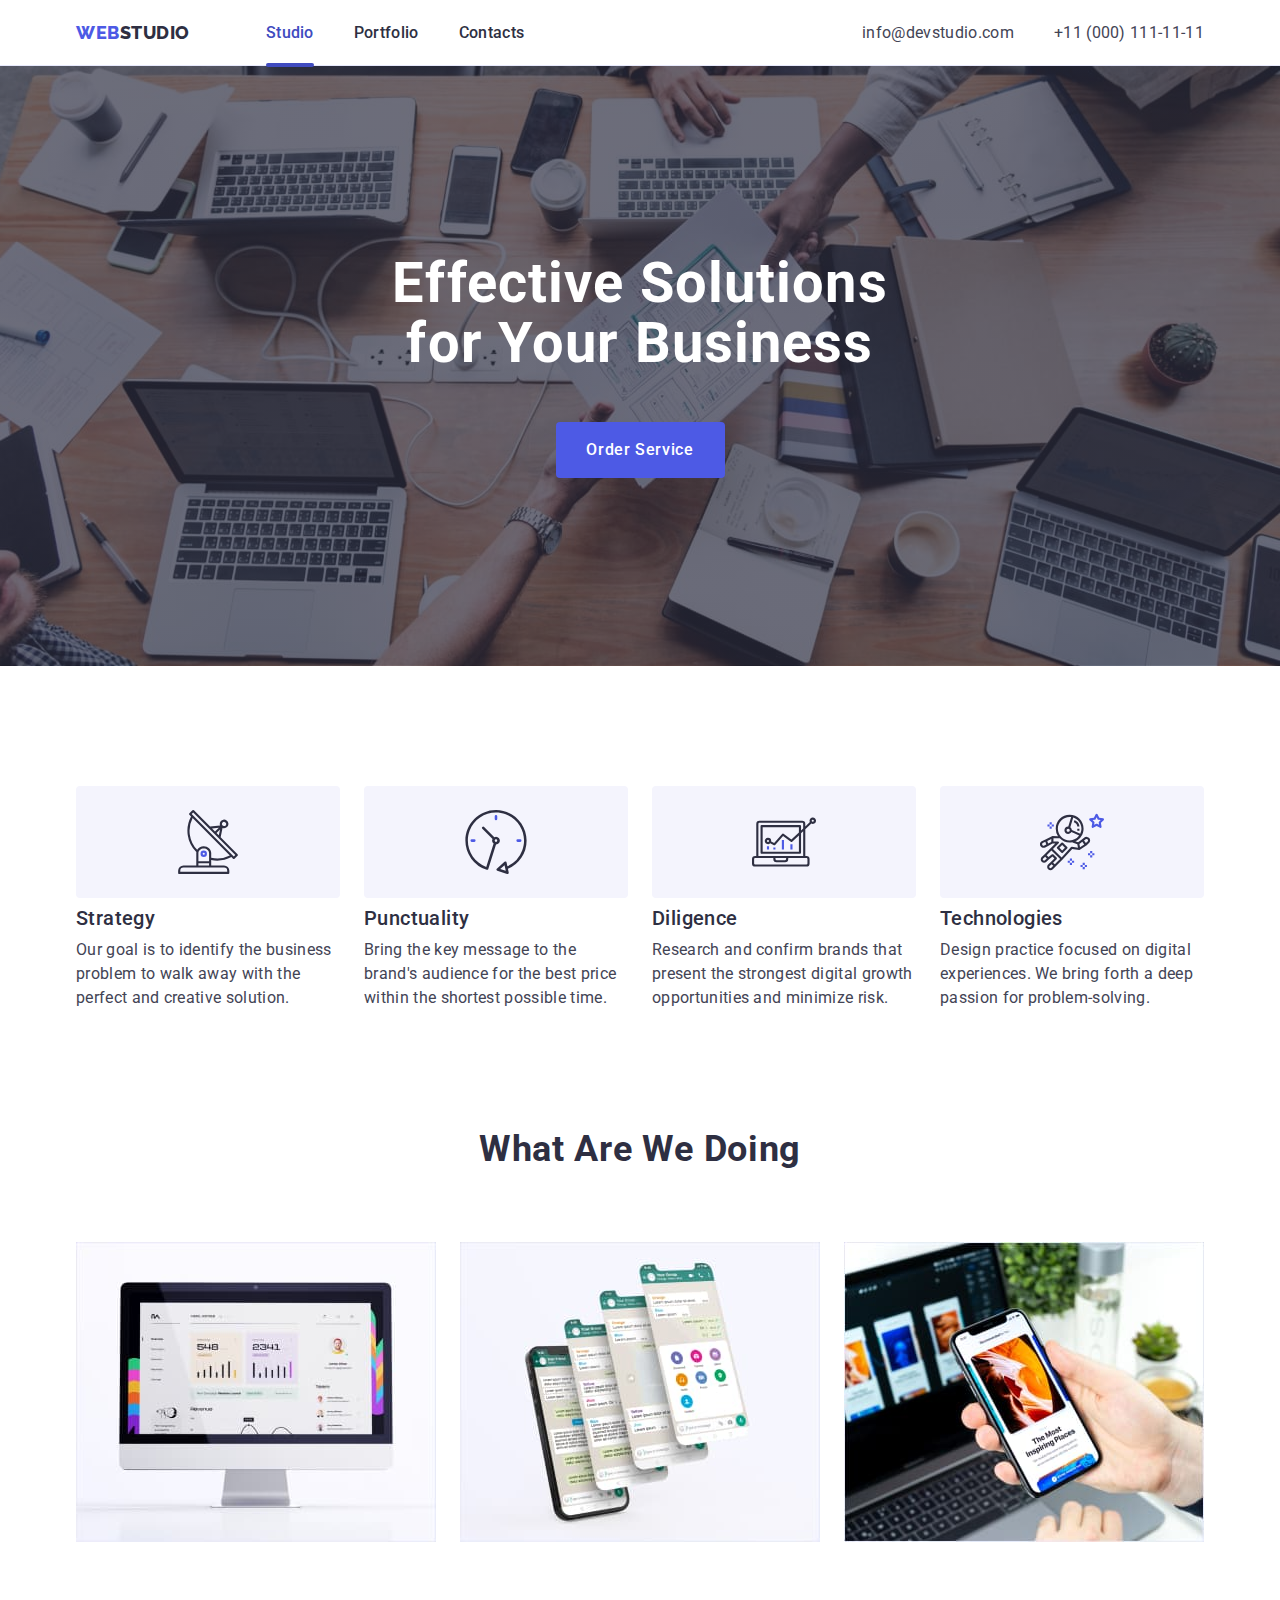
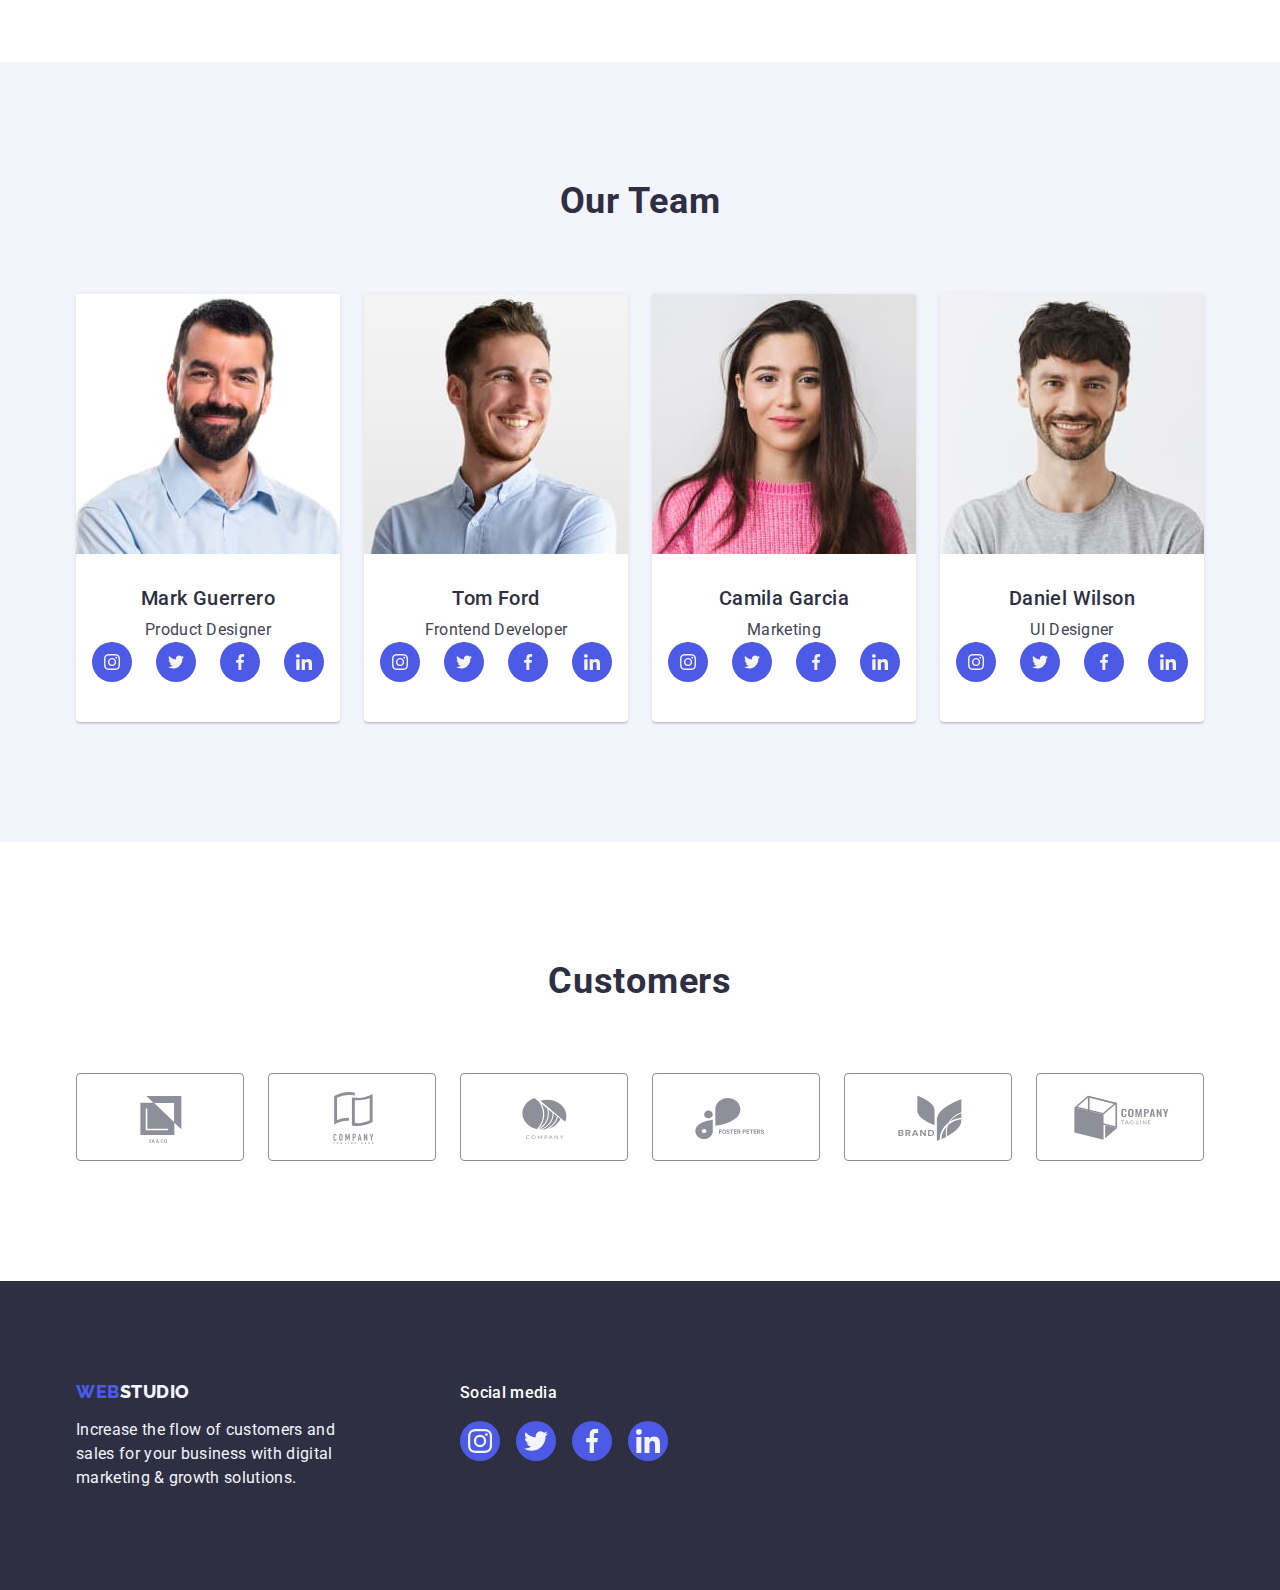
==== index.html @ b4987da3 "Initial commit" ====
<!DOCTYPE html>
<html lang="en">
  <head>
    <meta charset="UTF-8" />
    <meta http-equiv="X-UA-Compatible" content="IE=edge" />
    <meta name="viewport" content="width=device-width, initial-scale=1.0" />
    <title>Studio</title>
    <link rel="preconnect" href="https://fonts.googleapis.com" />
    <link rel="preconnect" href="https://fonts.gstatic.com" crossorigin />
    <link
      href="https://fonts.googleapis.com/css2?family=Raleway:wght@800&family=Roboto:wght@400;500;700;900&display=swap"
      rel="stylesheet"
    />
    <link
      rel="stylesheet"
      href="https://cdn.jsdelivr.net/npm/modern-normalize@1.1.0/modern-normalize.min.css"
    />
    <link rel="stylesheet" href="./css/styles.css" />
  </head>
  <body>
    <!-- Header section -->
    <header class="header">
      <div class="c-header container">
        <nav class="nav">
          <a class="logo link" href="./index.html">
            Web<span class="studio">Studio</span>
          </a>
          <ul class="list nav-list">
            <li>
              <a class="first-menu current link" href="./index.html">Studio</a>
            </li>
            <li>
              <a class="first-menu link" href="./portfolio.html">Portfolio</a>
            </li>
            <li>
              <a class="first-menu link" href="">Contacts</a>
            </li>
          </ul>
        </nav>
        <address class="address">
          <ul class="adress-list list">
            <li>
              <a class="adress-link link" href="mailto:info@devstudio.com"
                >info@devstudio.com</a
              >
            </li>
            <li>
              <a class="adress-link link" href="tel:+110001111111"
                >+11 (000) 111-11-11</a
              >
            </li>
          </ul>
        </address>
      </div>
    </header>
    <main>
      <!-- Hero section -->
      <section class="hero">
        <div class="container">
          <h1 class="first-header">Effective Solutions for Your Business</h1>
          <button class="order-service button" type="button" data-modal-open>
            Order Service
          </button>
        </div>
      </section>
      <!-- Info section -->
      <section class="info-sect">
        <div class="container">
          <h2 class="info" hidden>Info</h2>
          <ul class="info-list list">
            <li class="info-element">
              <div class="info-icon">
                <svg class="" width="64" height="64">
                  <use href="./images/icons.svg#antenna"></use>
                </svg>
              </div>
              <h3 class="first-h">Strategy</h3>
              <p class="info-p first-p">
                Our goal is to identify the business problem to walk away with
                the perfect and creative solution.
              </p>
            </li>
            <li class="info-element">
              <div class="info-icon">
                <svg class="" width="64" height="64">
                  <use href="./images/icons.svg#clock"></use>
                </svg>
              </div>
              <h3 class="first-h">Punctuality</h3>
              <p class="info-p first-p">
                Bring the key message to the brand's audience for the best price
                within the shortest possible time.
              </p>
            </li>
            <li class="info-element">
              <div class="info-icon">
                <svg class="" width="64" height="64">
                  <use href="./images/icons.svg#diagram"></use>
                </svg>
              </div>
              <h3 class="first-h">Diligence</h3>
              <p class="info-p first-p">
                Research and confirm brands that present the strongest digital
                growth opportunities and minimize risk.
              </p>
            </li>
            <li class="info-element">
              <div class="info-icon">
                <svg class="" width="64" height="64">
                  <use href="./images/icons.svg#astronaut"></use>
                </svg>
              </div>
              <h3 class="first-h">Technologies</h3>
              <p class="info-p first-p">
                Design practice focused on digital experiences. We bring forth a
                deep passion for problem-solving.
              </p>
            </li>
          </ul>
        </div>
      </section>
      <!-- Portfolio section -->
      <section class="portfolio-sect">
        <div class="container">
          <h2 class="what-we-do">What are we doing</h2>
          <ul class="portfolio-list list">
            <li class="portfolio-element">
              <img
                src="./images/portfolio-index/img-1.jpg"
                alt="img 1"
                width="360"
                height="300"
              />
            </li>
            <li class="portfolio-element">
              <img
                src="./images/portfolio-index//img-2.jpg"
                alt="img 2"
                width="360"
                height="300"
              />
            </li>
            <li class="portfolio-element">
              <img
                src="./images/portfolio-index//img-3.jpg"
                alt="img 3"
                width="360"
                height="300"
              />
            </li>
          </ul>
        </div>
      </section>
      <!-- Team section -->
      <section class="team">
        <div class="container">
          <h2 class="our-team">Our Team</h2>
          <ul class="team-list list">
            <li class="first-li">
              <img
                src="./images/team/img-3.jpg"
                alt="photo 1"
                width="264"
                height="260"
              />
              <div class="portfolio-li">
                <h3 class="first-h">Mark Guerrero</h3>
                <p class="first-p">Product Designer</p>
                <!-- Socials icons-->
                <ul class="socials-list list">
                  <li class="socials-item">
                    <a class="socials-link" href="">
                      <svg class="socials-icon" width="16" height="16">
                        <use href="./images/icons.svg#instagram"></use>
                      </svg>
                    </a>
                  </li>
                  <li class="socials-item">
                    <a class="socials-link" href="">
                      <svg class="socials-icon" width="16" height="16">
                        <use href="./images/icons.svg#twitter"></use>
                      </svg>
                    </a>
                  </li>
                  <li class="socials-item">
                    <a class="socials-link" href="">
                      <svg class="socials-icon" width="16" height="16">
                        <use href="./images/icons.svg#facebook"></use>
                      </svg>
                    </a>
                  </li>
                  <li class="socials-item">
                    <a class="socials-link" href="">
                      <svg class="socials-icon" width="16" height="16">
                        <use href="./images/icons.svg#linkedin"></use>
                      </svg>
                    </a>
                  </li>
                </ul>
              </div>
            </li>
            <li class="first-li">
              <img
                src="./images/team/img-2.jpg"
                alt="photo 2"
                width="264"
                height="260"
              />
              <div class="portfolio-li">
                <h3 class="first-h">Tom Ford</h3>
                <p class="first-p">Frontend Developer</p>
                <!-- Socials icons-->
                <ul class="socials-list list">
                  <li class="socials-item">
                    <a class="socials-link" href="">
                      <svg class="socials-icon" width="16" height="16">
                        <use href="./images/icons.svg#instagram"></use>
                      </svg>
                    </a>
                  </li>
                  <li class="socials-item">
                    <a class="socials-link" href="">
                      <svg class="socials-icon" width="16" height="16">
                        <use href="./images/icons.svg#twitter"></use>
                      </svg>
                    </a>
                  </li>
                  <li class="socials-item">
                    <a class="socials-link" href="">
                      <svg class="socials-icon" width="16" height="16">
                        <use href="./images/icons.svg#facebook"></use>
                      </svg>
                    </a>
                  </li>
                  <li class="socials-item">
                    <a class="socials-link" href="">
                      <svg class="socials-icon" width="16" height="16">
                        <use href="./images/icons.svg#linkedin"></use>
                      </svg>
                    </a>
                  </li>
                </ul>
              </div>
            </li>
            <li class="first-li">
              <img
                src="./images/team/img-1.jpg"
                alt="photo 3"
                width="264"
                height="260"
              />
              <div class="portfolio-li">
                <h3 class="first-h">Camila Garcia</h3>
                <p class="first-p">Marketing</p>
                <!-- Socials icons-->
                <ul class="socials-list list">
                  <li class="socials-item">
                    <a class="socials-link" href="">
                      <svg class="socials-icon" width="16" height="16">
                        <use href="./images/icons.svg#instagram"></use>
                      </svg>
                    </a>
                  </li>
                  <li class="socials-item">
                    <a class="socials-link" href="">
                      <svg class="socials-icon" width="16" height="16">
                        <use href="./images/icons.svg#twitter"></use>
                      </svg>
                    </a>
                  </li>
                  <li class="socials-item">
                    <a class="socials-link" href="">
                      <svg class="socials-icon" width="16" height="16">
                        <use href="./images/icons.svg#facebook"></use>
                      </svg>
                    </a>
                  </li>
                  <li class="socials-item">
                    <a class="socials-link" href="">
                      <svg class="socials-icon" width="16" height="16">
                        <use href="./images/icons.svg#linkedin"></use>
                      </svg>
                    </a>
                  </li>
                </ul>
              </div>
            </li>
            <li class="first-li">
              <img
                src="./images/team/img.jpg"
                alt="photo 4"
                width="264"
                height="260"
              />
              <div class="portfolio-li">
                <h3 class="first-h">Daniel Wilson</h3>
                <p class="first-p">UI Designer</p>
                <!-- Socials icons-->
                <ul class="socials-list list">
                  <li class="socials-item">
                    <a class="socials-link" href="">
                      <svg class="socials-icon" width="16" height="16">
                        <use href="./images/icons.svg#instagram"></use>
                      </svg>
                    </a>
                  </li>
                  <li class="socials-item">
                    <a class="socials-link" href="">
                      <svg class="socials-icon" width="16" height="16">
                        <use href="./images/icons.svg#twitter"></use>
                      </svg>
                    </a>
                  </li>
                  <li class="socials-item">
                    <a class="socials-link" href="">
                      <svg class="socials-icon" width="16" height="16">
                        <use href="./images/icons.svg#facebook"></use>
                      </svg>
                    </a>
                  </li>
                  <li class="socials-item">
                    <a class="socials-link" href="">
                      <svg class="socials-icon" width="16" height="16">
                        <use href="./images/icons.svg#linkedin"></use>
                      </svg>
                    </a>
                  </li>
                </ul>
              </div>
            </li>
          </ul>
        </div>
      </section>
      <!-- Customers -->
      <section class="customers">
        <div class="container">
          <h2 class="cutomers-h what-we-do">Customers</h2>
          <ul class="customers-list list">
            <li class="customers-items">
              <a class="customers-link" href="">
                <svg class="customers-icon" width="104" height="56">
                  <use href="./images/icons.svg#logo-one"></use>
                </svg>
              </a>
            </li>
            <li class="customers-items">
              <a class="customers-link" href="">
                <svg class="customers-icon" width="104" height="56">
                  <use href="./images/icons.svg#logo-two"></use>
                </svg>
              </a>
            </li>
            <li class="customers-items">
              <a class="customers-link" href="">
                <svg class="customers-icon" width="104" height="56">
                  <use href="./images/icons.svg#logo-three"></use>
                </svg>
              </a>
            </li>
            <li class="customers-items">
              <a class="customers-link" href="">
                <svg class="customers-icon" width="104" height="56">
                  <use href="./images/icons.svg#logo-four"></use>
                </svg>
              </a>
            </li>
            <li class="customers-items">
              <a class="customers-link" href="">
                <svg class="customers-icon" width="104" height="56">
                  <use href="./images/icons.svg#logo-five"></use>
                </svg>
              </a>
            </li>
            <li class="customers-items">
              <a class="customers-link" href="">
                <svg class="customers-icon" width="104" height="56">
                  <use href="./images/icons.svg#logo-six"></use>
                </svg>
              </a>
            </li>
          </ul>
        </div>
      </section>
    </main>
    <footer class="footer">
      <div class="footer-container-global container">
        <div class="footer-container">
          <a class="footer-logo link" href="./index.html">
            Web<span class="studio-two">Studio</span>
          </a>
          <p class="footer-p first-p">
            Increase the flow of customers and sales for your business with
            digital marketing & growth solutions.
          </p>
        </div>
        <div class="socials-container">
          <p class="footer-par">Social media</p>
          <ul class="footer-list list">
            <li class="footer-item">
              <a class="footer-link" href="">
                <svg class="footer-icon" width="24" height="24">
                  <use href="./images/icons.svg#instagram"></use>
                </svg>
              </a>
            </li>
            <li class="footer-item">
              <a class="footer-link" href="">
                <svg class="footer-icon" width="24" height="24">
                  <use href="./images/icons.svg#twitter"></use>
                </svg>
              </a>
            </li>
            <li class="footer-item">
              <a class="footer-link" href="">
                <svg class="footer-icon" width="24" height="24">
                  <use href="./images/icons.svg#facebook"></use>
                </svg>
              </a>
            </li>
            <li class="footer-item">
              <a class="footer-link" href="">
                <svg class="footer-icon" width="24" height="24">
                  <use href="./images/icons.svg#linkedin"></use>
                </svg>
              </a>
            </li>
          </ul>
        </div>
      </div>
    </footer>
    <!-- Modal window -->
    <div class="backdrop is-hidden" data-modal>
      <div class="modal">
        <button class="modal-btn button" type="button" data-modal-close>
          <svg class="modal-icon" width="8" height="8">
            <use href="./images/icons.svg#icon-close-black"></use>
          </svg>
        </button>
      </div>
    </div>
    <!-- JS connection-->
    <script src="./js/modal.js"></script>
  </body>
</html>
---- css/styles.css ----
/*! normalize.css v8.0.1 | MIT License | github.com/necolas/normalize.css */

/* Document
   ========================================================================== */

/**
 * 1. Correct the line height in all browsers.
 * 2. Prevent adjustments of font size after orientation changes in iOS.
 */

 html {
    line-height: 1.15; /* 1 */
    -webkit-text-size-adjust: 100%; /* 2 */
  }
  
  /* Sections
     ========================================================================== */
  
  /**
   * Remove the margin in all browsers.
   */
  
  body {
    margin: 0;
  }
  
  /**
   * Render the `main` element consistently in IE.
   */
  
  main {
    display: block;
  }
  
  /**
   * Correct the font size and margin on `h1` elements within `section` and
   * `article` contexts in Chrome, Firefox, and Safari.
   */
  
  h1 {
    font-size: 2em;
    margin: 0.67em 0;
  }
  
  /* Grouping content
     ========================================================================== */
  
  /**
   * 1. Add the correct box sizing in Firefox.
   * 2. Show the overflow in Edge and IE.
   */
  
  hr {
    box-sizing: content-box; /* 1 */
    height: 0; /* 1 */
    overflow: visible; /* 2 */
  }
  
  /**
   * 1. Correct the inheritance and scaling of font size in all browsers.
   * 2. Correct the odd `em` font sizing in all browsers.
   */
  
  pre {
    font-family: monospace, monospace; /* 1 */
    font-size: 1em; /* 2 */
  }
  
  /* Text-level semantics
     ========================================================================== */
  
  /**
   * Remove the gray background on active links in IE 10.
   */
  
  a {
    background-color: transparent;
  }
  
  /**
   * 1. Remove the bottom border in Chrome 57-
   * 2. Add the correct text decoration in Chrome, Edge, IE, Opera, and Safari.
   */
  
  abbr[title] {
    border-bottom: none; /* 1 */
    text-decoration: underline; /* 2 */
    text-decoration: underline dotted; /* 2 */
  }
  
  /**
   * Add the correct font weight in Chrome, Edge, and Safari.
   */
  
  b,
  strong {
    font-weight: bolder;
  }
  
  /**
   * 1. Correct the inheritance and scaling of font size in all browsers.
   * 2. Correct the odd `em` font sizing in all browsers.
   */
  
  code,
  kbd,
  samp {
    font-family: monospace, monospace; /* 1 */
    font-size: 1em; /* 2 */
  }
  
  /**
   * Add the correct font size in all browsers.
   */
  
  small {
    font-size: 80%;
  }
  
  /**
   * Prevent `sub` and `sup` elements from affecting the line height in
   * all browsers.
   */
  
  sub,
  sup {
    font-size: 75%;
    line-height: 0;
    position: relative;
    vertical-align: baseline;
  }
  
  sub {
    bottom: -0.25em;
  }
  
  sup {
    top: -0.5em;
  }
  
  /* Embedded content
     ========================================================================== */
  
  /**
   * Remove the border on images inside links in IE 10.
   */
  
  img {
    border-style: none;
  }
  
  /* Forms
     ========================================================================== */
  
  /**
   * 1. Change the font styles in all browsers.
   * 2. Remove the margin in Firefox and Safari.
   */
  
  button,
  input,
  optgroup,
  select,
  textarea {
    font-family: inherit; /* 1 */
    font-size: 100%; /* 1 */
    line-height: 1.15; /* 1 */
    margin: 0; /* 2 */
  }
  
  /**
   * Show the overflow in IE.
   * 1. Show the overflow in Edge.
   */
  
  button,
  input { /* 1 */
    overflow: visible;
  }
  
  /**
   * Remove the inheritance of text transform in Edge, Firefox, and IE.
   * 1. Remove the inheritance of text transform in Firefox.
   */
  
  button,
  select { /* 1 */
    text-transform: none;
  }
  
  /**
   * Correct the inability to style clickable types in iOS and Safari.
   */
  
  button,
  [type="button"],
  [type="reset"],
  [type="submit"] {
    -webkit-appearance: button;
  }
  
  /**
   * Remove the inner border and padding in Firefox.
   */
  
  button::-moz-focus-inner,
  [type="button"]::-moz-focus-inner,
  [type="reset"]::-moz-focus-inner,
  [type="submit"]::-moz-focus-inner {
    border-style: none;
    padding: 0;
  }
  
  /**
   * Restore the focus styles unset by the previous rule.
   */
  
  button:-moz-focusring,
  [type="button"]:-moz-focusring,
  [type="reset"]:-moz-focusring,
  [type="submit"]:-moz-focusring {
    outline: 1px dotted ButtonText;
  }
  
  /**
   * Correct the padding in Firefox.
   */
  
  fieldset {
    padding: 0.35em 0.75em 0.625em;
  }
  
  /**
   * 1. Correct the text wrapping in Edge and IE.
   * 2. Correct the color inheritance from `fieldset` elements in IE.
   * 3. Remove the padding so developers are not caught out when they zero out
   *    `fieldset` elements in all browsers.
   */
  
  legend {
    box-sizing: border-box; /* 1 */
    color: inherit; /* 2 */
    display: table; /* 1 */
    max-width: 100%; /* 1 */
    padding: 0; /* 3 */
    white-space: normal; /* 1 */
  }
  
  /**
   * Add the correct vertical alignment in Chrome, Firefox, and Opera.
   */
  
  progress {
    vertical-align: baseline;
  }
  
  /**
   * Remove the default vertical scrollbar in IE 10+.
   */
  
  textarea {
    overflow: auto;
  }
  
  /**
   * 1. Add the correct box sizing in IE 10.
   * 2. Remove the padding in IE 10.
   */
  
  [type="checkbox"],
  [type="radio"] {
    box-sizing: border-box; /* 1 */
    padding: 0; /* 2 */
  }
  
  /**
   * Correct the cursor style of increment and decrement buttons in Chrome.
   */
  
  [type="number"]::-webkit-inner-spin-button,
  [type="number"]::-webkit-outer-spin-button {
    height: auto;
  }
  
  /**
   * 1. Correct the odd appearance in Chrome and Safari.
   * 2. Correct the outline style in Safari.
   */
  
  [type="search"] {
    -webkit-appearance: textfield; /* 1 */
    outline-offset: -2px; /* 2 */
  }
  
  /**
   * Remove the inner padding in Chrome and Safari on macOS.
   */
  
  [type="search"]::-webkit-search-decoration {
    -webkit-appearance: none;
  }
  
  /**
   * 1. Correct the inability to style clickable types in iOS and Safari.
   * 2. Change font properties to `inherit` in Safari.
   */
  
  ::-webkit-file-upload-button {
    -webkit-appearance: button; /* 1 */
    font: inherit; /* 2 */
  }
  
  /* Interactive
     ========================================================================== */
  
  /*
   * Add the correct display in Edge, IE 10+, and Firefox.
   */
  
  details {
    display: block;
  }
  
  /*
   * Add the correct display in all browsers.
   */
  
  summary {
    display: list-item;
  }
  
  /* Misc
     ========================================================================== */
  
  /**
   * Add the correct display in IE 10+.
   */
  
  template {
    display: none;
  }
  
  /**
   * Add the correct display in IE 10.
   */
  
  [hidden] {
    display: none;
  }

:root {
	--primary-brand: #4d5ae5;
	--pressed-state: #404bbf;
	--dark: #2e2f42;
	--success: #31d0aa;
	--text: #434455;
	--subtle-text: #8e8f99;
	--accent: #e7e9fc;
	--light: #f4f4fd;
	--modal-overlay: #2e2f42;
	--hero-background: #2e2f42;
	--white-background: #ffffff;
	--modal-background: #fcfcfc;
}

body {
    font-family: 'Roboto', sans-serif;
    color: var(--text);
    background-color: var(--white-background);
}

h1, h2, h3, h4, h5, h6 {
    margin: 0;
}

p {
    margin: 0;
}

img {
    display: block;
}


.list {
    list-style: none;
    margin: 0;
    padding-left: 0;
}

.link {
    text-decoration: none;
    color: var(--dark);
    text-decoration: none;
    transition: color 250ms cubic-bezier(0.4, 0, 0.2, 1);

}

.link:hover,
.link:focus {
    color: var(--pressed-state);
}

.container {
    width: 1158px;
    margin-left: auto;
    margin-right: auto;
    padding: 0 15px;
}

.first-menu {
    position: relative;
    font-weight: 500;
    line-height: 1.5;
    letter-spacing: 0.02em;
    padding: 24px 0 24px;
}

.first-menu::after {
  content: '';
  position: absolute;
  bottom: 0;
  left: 0;
  bottom: -1px;
  width: 100%;
  height: 4px;
  border-radius: 2px;
}

.overlay-label {
  position: absolute;
  top: 0;
  font-size: 16px;
  line-height: 1.5;
  letter-spacing: 0.02em;
  color: var(--light);
  padding: 40px 32px;
  margin: 0;
  background-color: var(--primary-brand);
  height: 100%;
  width: 100%;
  transform: translateY(100%);
  transition: transform 250ms cubic-bezier(0.4, 0, 0.2, 1);
}

.glob-portfolio-link:hover .overlay-label,
.glob-portfolio-link:focus .overlay-label {
  transform: translateY(0);
}

.glob-portfolio-link {
  display: block;
  transition: box-shadow 250ms cubic-bezier(0.4, 0, 0.2, 1);
}

.glob-portfolio-link:hover,
.glob-portfolio-link:focus {
  box-shadow: 0px 1px 6px rgba(46, 47, 66, 0.08), 0px 1px 1px rgba(46, 47, 66, 0.16), 0px 2px 1px rgba(46, 47, 66, 0.08);
}
.portfolio-box {
  position: relative;
  overflow: hidden;
}

.first-menu.current {
  color: var(--pressed-state);
}

.first-menu.current::after {
  background-color: var(--pressed-state);
}

.logo {
    color: var(--primary-brand);
    font-family: 'Raleway', sans-serif;
    font-size: 18px;
    font-weight: 800;
    font-size: 18;
    line-height: 1.17;
    letter-spacing: 0.03em;
    text-transform: uppercase;
    margin-right: 76px;
}

.studio {
    color: var(--dark);
}

.studio-two {
    color: var(--light);
}

.adress-link {
    line-height: 1.5;
    letter-spacing: 0.02em;
    color: var(--text);
}

.button {
    color: var(--white-background);
    background-color: var(--primary-brand);
    border: none;
    cursor: pointer;
    border-radius: 4px;
    cursor: pointer;
    transition: background-color 250ms cubic-bezier(0.4, 0, 0.2, 1), color 250ms cubic-bezier(0.4, 0, 0.2, 1);
}

.button:hover,
.button:focus {
    color: var(--white-background);
    background-color: var(--pressed-state);
    border: none;
    cursor: pointer;
}

.address {
    font-style: normal;
}

.hero {
    background-color: var(--modal-overlay);
    padding-top: 188px;
    padding-bottom: 188px;
    background-image: linear-gradient(rgba(46, 47, 66, 0.7), rgba(46, 47, 66, 0.7)), url(../images/header/people-office.jpg);
    max-width: 1440px;
    background-repeat: no-repeat;
    background-position: center;
    background-size: cover;
    margin-right: auto;
    margin-left: auto;
}

.first-header {
    font-size: 56px;
    line-height: 1.07;
    text-align: center;
    letter-spacing: 0.02em;
    color: var(--white-background);
    max-width: 496px;
    text-align: center;
    margin-right: auto;
    margin-left: auto;
}

.order-service {
    font-weight: 500;
    line-height: 1.5;
    letter-spacing: 0.04em;
    display: block;
    min-width: 169px;
    height: 56px;
    text-align: center;
    margin-left: auto;
    margin-right: auto;
    margin-top: 48px;
    transition: background-color 250ms cubic-bezier(0.4, 0, 0.2, 1);
}

.first-h {
    font-weight: 500;
    font-size: 20px;
    line-height: 1.2;
    letter-spacing: 0.02em;
    color: var(--dark);
    margin-bottom: 8px;
}

.first-p {
    font-size: 16px;
    line-height: 1.5;
    letter-spacing: 0.02em;
    color: var(--text);
}

.what-we-do {
    font-size: 36px;
    line-height: 1.11;
    text-align: center;
    letter-spacing: 0.02em;
    text-transform: capitalize;
    color: var(--dark);
    margin-bottom: 72px;
}

.team {
    background-color: var(--light);
    padding: 120px 0;
}

.our-team {
    font-size: 36px;
    line-height: 1.11;
    text-align: center;
    letter-spacing: 0.02em;
    text-transform: capitalize;
    color: var(--dark); 
    margin-bottom: 72px;   
}

.first-li {
    background-color: var(--white-background);
    width: calc((100%-72px)/4);
    height: 428px;
    border-radius: 0px 0px 4px 4px;
    box-shadow: 0px 1px 6px rgba(46, 47, 66, 0.08), 0px 1px 1px rgba(46, 47, 66, 0.16), 0px 2px 1px rgba(46, 47, 66, 0.08);
}

.footer {
    background-color: var(--modal-overlay);
    padding: 100px 0;
}

.footer-p {
    max-width: 264px;
    color: var(--light);
}

.footer-logo {
    color: var(--primary-brand);
    font-family: 'Raleway', sans-serif;
    font-size: 18px;
    font-weight: 800;
    font-size: 18;
    line-height: 1.17;
    letter-spacing: 0.03em;
    text-transform: uppercase;
    display: inline-block;
    margin-bottom: 16px;
}

.button-port {
    font-family: "Roboto", sans-serif;
    font-weight: 500;
    line-height: 1.5;
    letter-spacing: 0.04em;
    color: var(--primary-brand);
    background-color: var(--light);
    padding: 12px 24px;
    border: 1px solid var(--accent);
    transition: color 250ms cubic-bezier(0.4, 0, 0.2, 1), background-color 250ms cubic-bezier(0.4, 0, 0.2, 1), border-color 250ms cubic-bezier(0.4, 0, 0.2, 1), box-shadow 250ms cubic-bezier(0.4, 0, 0.2, 1);
}

.button-port:hover,
.button-port:focus {
  box-shadow: 0px 3px 1px rgba(0, 0, 0, 0.1), 0px 2px 1px rgba(0, 0, 0, 0.08), 0px 2px 2px rgba(0, 0, 0, 0.12);
  border: 1px solid transparent;
  color: var(--white-background);
  background-color: var(--primary-brand);
}

.header {
    border-bottom: 1px solid var(--accent);
    box-shadow: 0px 2px 1px rgba(46, 47, 66, 0.08), 0px 1px 1px rgba(46, 47, 66, 0.16), 0px 1px 6px rgba(46, 47, 66, 0.08);
}

.header .container {
    display: flex;
    align-items: center;
    justify-content: space-between;
}

.c-header {
    display: flex;
}

.nav {
    display: flex;
    align-items: center;
}

.nav-list {
    display: flex;
    gap: 40px;
    justify-content: center;
    padding: 20.5px 0;
}

.adress-list {
    display: flex;
    gap: 40px;
    align-items: center;
}

.info-sect {
    padding: 120px 0;
}

.info-list {
    display: flex;
    gap: 24px;
}

.info-element {
    width: calc((100% - 72px) / 4);
}

.portfolio-sect {
    padding-bottom: 120px;
}

.portfolio-list {
    display: flex;
    gap: 24px;
}

.portfolio-element {
    width: calc((100% - 48px) / 3);
}

.team-list {
    display: flex;
    gap: 24px;
}

.portfolio-li {
    padding: 32px 0px;
    text-align: center;
}

.global-portfolio {
    padding: 96px 0 120px;
}

.glob-port-list {
    display: flex;
    justify-content: center;
    gap: 24px;
    margin-bottom: 72px;
}

.glob-port-list-photo {
    display: flex;
    flex-wrap: wrap;
    column-gap: 24px;
    row-gap: 48px;
}

.glob-port-photo-li {
    width: calc((100% - 48px) / 3);
}

.app-character {
    padding: 32px 16px;
    border: 1px solid var(--accent);
    border-top: none;
}

.info-icon {
  display: flex;
  align-items: center;
  justify-content: center;
  height: 112px;
  background-color: var(--light);
  border-radius: 4px;
  margin-bottom: 8px;
}

.socials-list {
  display: flex;
  justify-content: center;
  gap: 24px;
}

.socials-item {
  width: 40px;
  height: 40px;
}

.socials-link {
  display: flex;
  align-items: center;
  justify-content: center;
  width: 100%;
  height: 100%;
  background-color: var(--primary-brand);
  border-radius: 50%;
  transition: background-color 250ms cubic-bezier(0.4, 0, 0.2, 1);
}

.socials-link:hover,
.socials-link:focus {
  background-color: #404bbf;
}

.socials-icon {
  fill: var(--light);
}

.customers {
  padding-top: 120px;
  padding-bottom: 120px;
}

.customers-list {
  display: flex;
  gap: 24px;
}

.customers-items {
  width: calc((100% - 120px) / 6);
  height: 88px;
}

.customers-link {
  display: flex;
  align-items: center;
  justify-content: center;
  color: var(--subtle-text);
  width: 100%;
  height: 100%;
  border: 1px solid var(--subtle-text);
  border-radius: 4px;
  transition: border-color 250ms cubic-bezier(0.4, 0, 0.2, 1), color 250ms cubic-bezier(0.4, 0, 0.2, 1);
}

.customers-link:hover,
.customers-link:focus {
  border-color: var(--pressed-state);
  color: var(--pressed-state);
}

.customers-icon {
  fill: currentColor;
}

.cutomers-h {
  line-height: 1.1;
} 

.footer-container-global {
  display: flex;
  align-items: baseline;
}

.footer-container {
  margin-right: 120px;
}

.footer-par {
  font-weight: 500;
  font-size: 16px;
  line-height: 1.5;
  letter-spacing: 0.02em;
  color: var(--white-background);
  margin-bottom: 16px;
}

.footer-list {
  display: flex;
  gap: 16px;
}

.footer-item {
  width: 40px;
  height: 40px;
}

.footer-link {
  display: flex;
  align-items: center;
  justify-content: center;
  width: 100%;
  height: 100%;
  background-color: var(--primary-brand);
  border-radius: 50%;
  transition: background-color 250ms cubic-bezier(0.4, 0, 0.2, 1);
}

.footer-link:hover,
.footer-link:focus {
  background-color: var(--success);
}

.footer-icon {
  fill: var(--light);
}

.info-p {
  margin-bottom: 0px;
}

/* Modal styles */

.backdrop {
  position: fixed;
  top: 0;
  left: 0;
  width: 100%;
  height: 100%;
  background-color: rgba(46, 47, 66, 0.4);

  opacity: 1;
  visibility: visible;
  pointer-events: initial;

  transition: opacity 250ms cubic-bezier(0.4, 0, 0.2, 1), visibility 250ms cubic-bezier(0.4, 0, 0.2, 1);
}

.is-hidden {
  opacity: 0;
  visibility: hidden;
  pointer-events: none;
}

.modal {
  position: absolute;
  top: 50%;
  left: 50%;
  transform: translate(-50%, -50%);
  width: 408px;
  min-height: 576px;
  padding: 24px;
  background-color: var(--modal-background);
  border-radius: 4px;
  box-shadow: 0px 1px 1px rgba(0, 0, 0, 0.14), 0px 1px 3px rgba(0, 0, 0, 0.12), 0px 2px 1px rgba(0, 0, 0, 0.2);
  transition: transform 250ms cubic-bezier(0.4, 0, 0.2, 1);
}

.modal-btn {
  position: absolute;
  display: flex;
  align-items: center;
  justify-content: center;
  top: 24px;
  right: 24px;
  width: 24px;
  height: 24px;
  padding: 0;

  background-color: var(--accent);
  border-radius: 50%;
  border: 1px solid rgba(0, 0, 0, 0.1);
  transition: background-color 250ms cubic-bezier(0.4, 0, 0.2, 1), border 250ms cubic-bezier(0.4, 0, 0.2, 1);
}

.modal-icon {
  transition: fill 250ms cubic-bezier(0.4, 0, 0.2, 1);
} 

.modal-btn:hover,
.modal-btn:focus {
  fill: #ffffff;
}
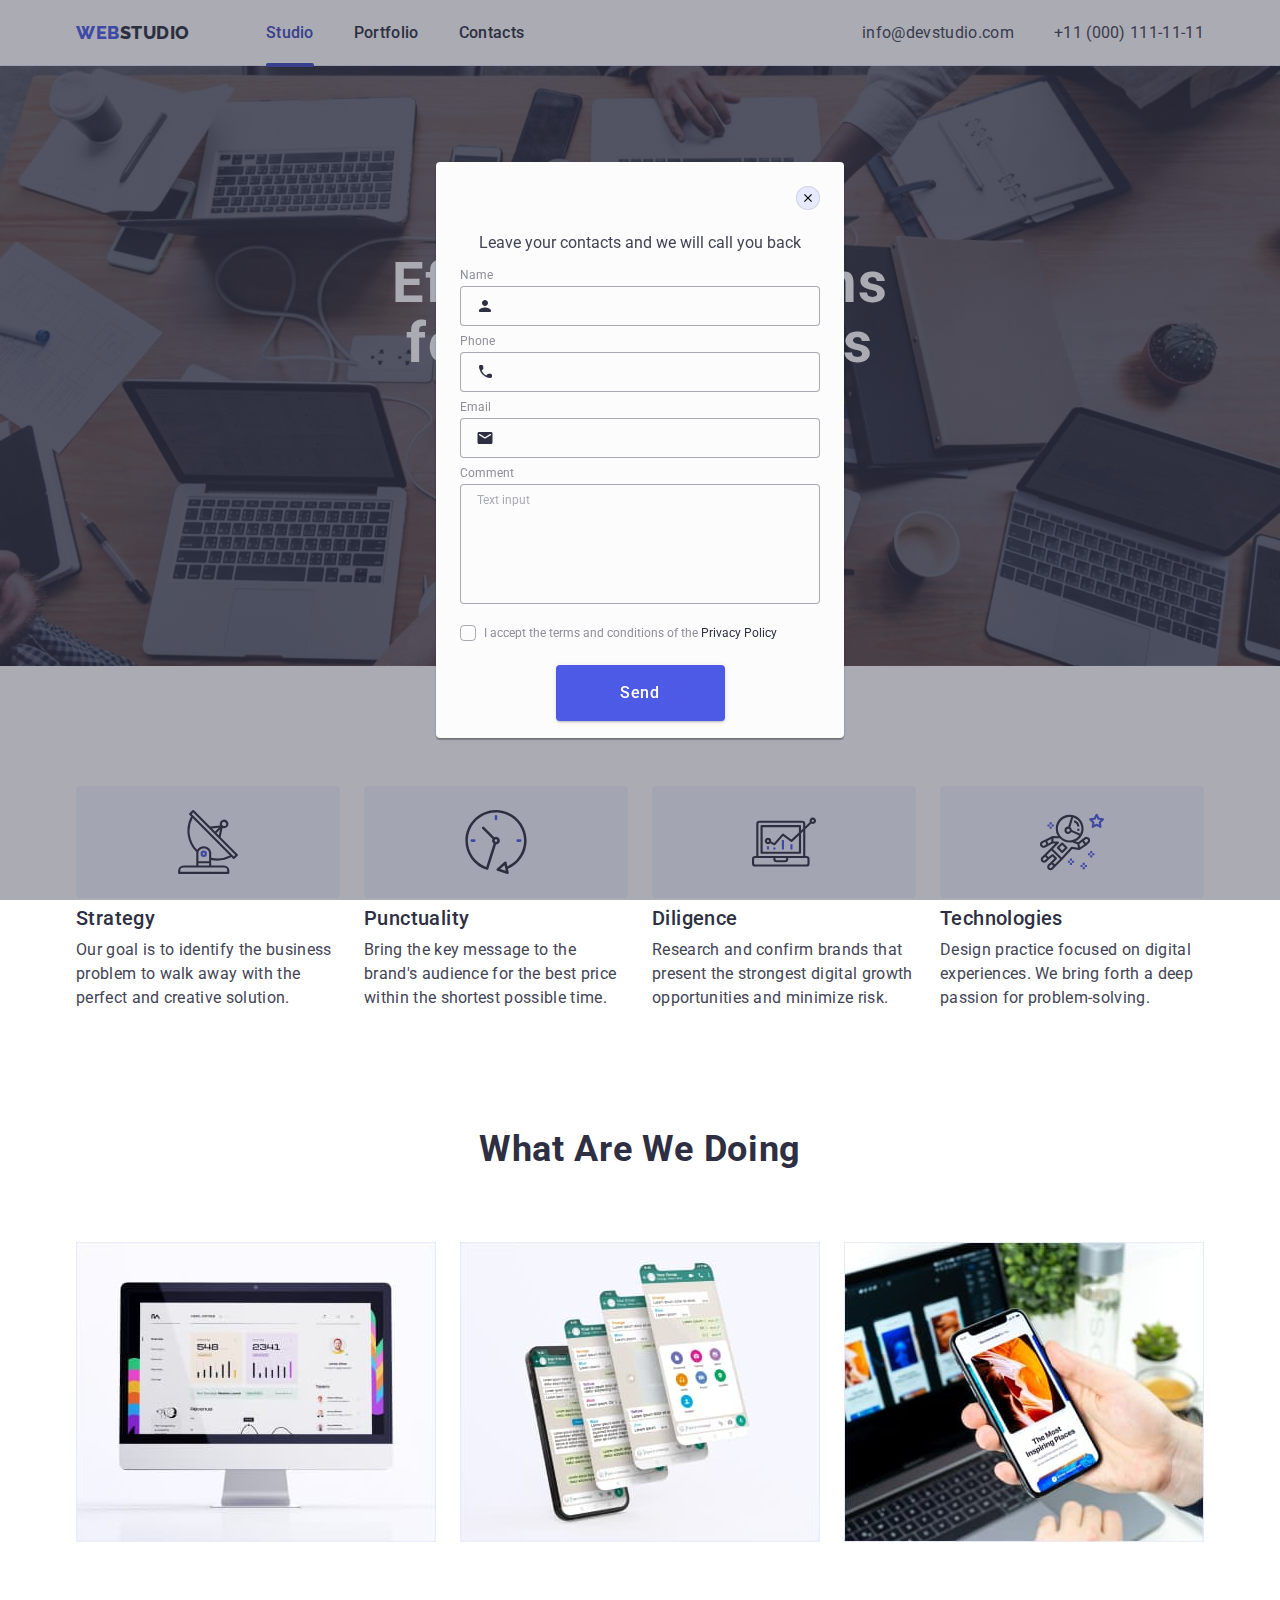
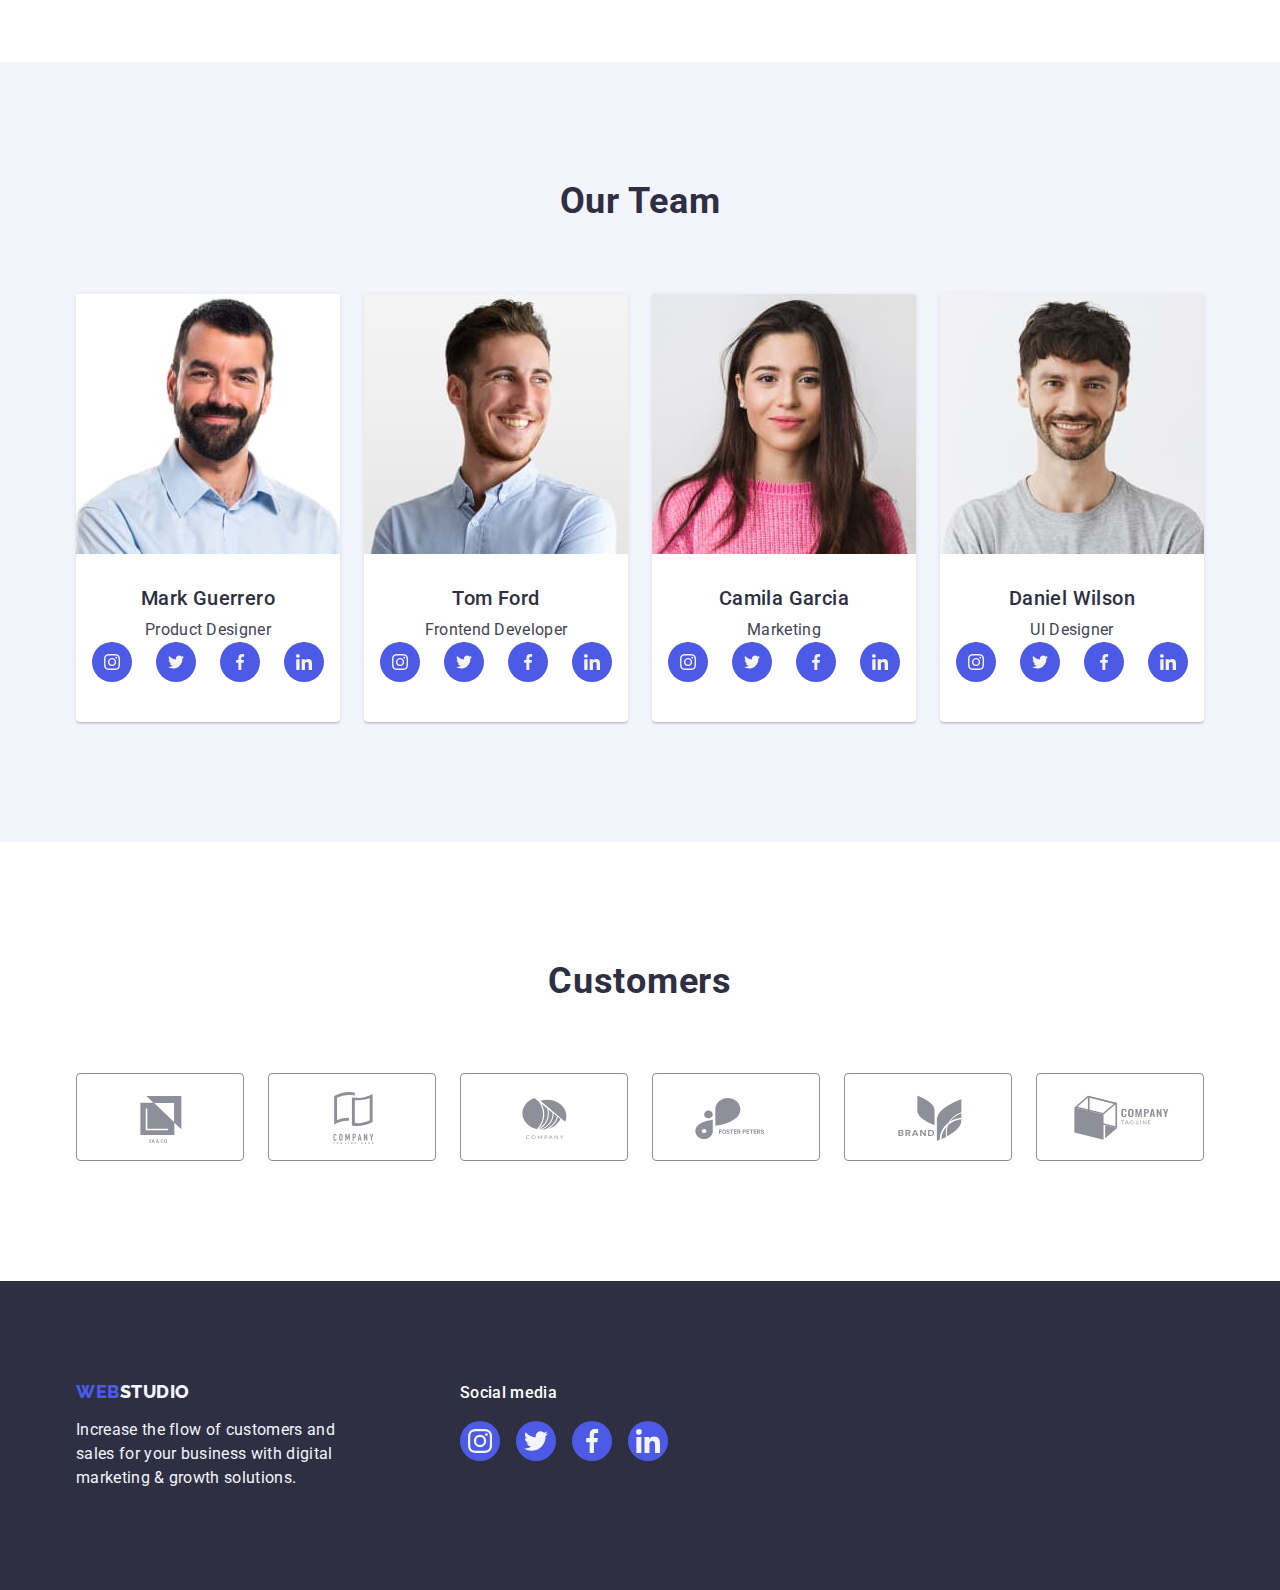
==== commit 746be561: "modal-form" ====
--- a/index.html
+++ b/index.html
@@ -429,13 +429,77 @@
       </div>
     </footer>
     <!-- Modal window -->
-    <div class="backdrop is-hidden" data-modal>
+    <!-- backdrop is hidden-->
+    <div class="backdrop" data-modal>
       <div class="modal">
         <button class="modal-btn button" type="button" data-modal-close>
           <svg class="modal-icon" width="8" height="8">
             <use href="./images/icons.svg#icon-close-black"></use>
           </svg>
         </button>
+        <!-- Modal form -->
+        <form class="contact-form">
+          <p class="modal-title">Leave your contacts and we will call you back</p>
+          <label class="contact-form-field-wrapper">
+            <span class="contact-form-field-desc">Name</span>
+            <span class="contact-form-input-wrapper">
+            <input
+              class="contact-form-input"
+              type="text"
+              name="user_first_name"
+              pattern="[a-zA-Za-яА-ЯіІїЇґҐєЄ']+"
+            />
+            <svg class="contact-form-input-icon" width="18" height="24">
+              <use href="./images/icons.svg#icon-person"></use>
+            </svg>
+          </span>
+          </label>
+          <label class="contact-form-field-wrapper">
+            <span class="contact-form-field-desc">Phone</span>
+            <span class="contact-form-input-wrapper">
+            <input
+              class="contact-form-input"
+              type="tel"
+              name="user_tel"
+              pattern="[0-9]{3}-[0-9]{3}-[0-9]{2}-[0-9]{2}"
+              title="xxx-xxx-xx-xx"
+            />
+            <svg class="contact-form-input-icon" width="18" height="24">
+              <use href="./images/icons.svg#icon-phone"></use>
+            </svg>
+          </span>
+          </label>
+          <label class="contact-form-field-wrapper">
+            <span class="contact-form-field-desc">Email</span>
+            <span class="contact-form-input-wrapper">
+            <input class="contact-form-input" type="email" name="user_email" />
+            <svg class="contact-form-input-icon" width="18" height="24">
+              <use href="./images/icons.svg#icon-email"></use>
+            </svg>
+          </span>
+          </label>
+          <label class="contact-form-field-wrapper">
+            <span class="contact-form-field-desc">Comment</span>
+            <textarea
+              name="user_message"
+              class="contact-form-message"
+              placeholder="Text input"
+            ></textarea>
+          </label>
+          <label class="contact-form-checkbox-wrapper">
+            <input
+              type="checkbox"
+              class="contact-form-checkbox"
+              name="user_policy"
+            />
+            <svg class="contact-form-own-checkbox" width="16" height="16">
+              <use class="contact-form-checkmark-icon" href="./images/icons.svg#icon-checkmark"></use>
+            </svg>
+            <span class="contact-form-field-desc-privacy contact-form-field-desc">I accept the terms and conditions of the
+            <a class="link-privacy-policy" href="">Privacy Policy</a></span>
+          </label>
+          <button class="send-button order-service button" type="submit" class="contact-form-submit">Send</button>
+        </form>
       </div>
     </div>
     <!-- JS connection-->
--- a/css/styles.css
+++ b/css/styles.css
@@ -500,7 +500,6 @@
     color: var(--white-background);
     background-color: var(--primary-brand);
     border: none;
-    cursor: pointer;
     border-radius: 4px;
     cursor: pointer;
     transition: background-color 250ms cubic-bezier(0.4, 0, 0.2, 1), color 250ms cubic-bezier(0.4, 0, 0.2, 1);
@@ -910,11 +909,148 @@
   transform: translate(-50%, -50%);
   width: 408px;
   min-height: 576px;
-  padding: 24px;
+  padding: 0 24px;
   background-color: var(--modal-background);
   border-radius: 4px;
   box-shadow: 0px 1px 1px rgba(0, 0, 0, 0.14), 0px 1px 3px rgba(0, 0, 0, 0.12), 0px 2px 1px rgba(0, 0, 0, 0.2);
   transition: transform 250ms cubic-bezier(0.4, 0, 0.2, 1);
+}
+
+.contact-form-field-wrapper,
+.contact-form-checkbox-wrapper {
+  display: block;
+  margin-bottom: 8px;
+}
+
+.contact-form-message {
+  width: 100%;
+  height: 120px;
+  border: 1px solid rgba(46, 47, 66, 40%);
+  border-radius: 4px;
+  background-color: var(--modal-background);
+  padding: 8px 16px;
+  resize: none;
+  transition: border-color 250ms cubic-bezier(0.4, 0, 0.2, 1);
+}
+
+.contact-form-message:focus,
+.contact-form-message:hover {
+  outline: none;
+  border-color: var(--primary-brand);
+}
+
+.contact-form-input {
+  width: 100%;
+  height: 40px;
+  border: 1px solid rgba(46, 47, 66, 40%);
+  border-radius: 4px;
+  background-color: var(--modal-background);
+  padding-left: 38px;
+  transition: border-color 250ms cubic-bezier(0.4, 0, 0.2, 1);
+}
+
+.contact-form-input:hover,
+.contact-form-input:focus {
+  outline: none;
+  border-color: var(--primary-brand);
+}
+
+.contact-form-own-checkbox {
+  border: 1px solid rgba(46, 47, 66, 40%);
+  border-radius: 4px;
+  padding: 3px;
+  cursor: pointer;
+  margin-right: 8px;
+}
+
+.contact-form-checkmark-icon {
+  opacity: 0;
+}
+
+.contact-form-checkbox:checked + .contact-form-own-checkbox {
+  border: none;
+  background-color: var(--pressed-state);
+}
+
+.contact-form-checkbox:checked + .contact-form-own-checkbox > .contact-form-checkmark-icon {
+  opacity: 1;
+  fill: var(--light);
+}
+
+.contact-form-checkbox {
+  appearance: none;
+  position: absolute;
+}
+
+.contact-form-checkbox-wrapper {
+  display: flex;
+  align-items: center;
+  margin-top: 16px;
+}
+
+.contact-form-field-desc {
+  display: block;
+  font-size: 12px;
+  color: var(--subtle-text);
+  line-height: 14px;
+  letter-spacing: 4%;
+  margin-bottom: 4px;
+}
+
+.contact-form-field-desc-privacy {
+  margin-bottom: 0;
+}
+
+.link-privacy-policy {
+  text-decoration: none;
+  color: var(--dark);
+  text-decoration: none;
+  transition: color 250ms cubic-bezier(0.4, 0, 0.2, 1);
+  
+}
+
+.link-privacy-policy:focus,
+.link-privacy-policy:hover {
+  color: var(--primary-brand);
+  text-decoration: underline;
+}
+.contact-form-input-icon {
+  position: absolute;
+  top: 50%;
+  left: 16px;
+  transform: translateY(-50%);
+  fill: var(--modal-overlay);
+  transition: fill 250ms cubic-bezier(0.4, 0, 0.2, 1);
+}
+
+.contact-form-input:focus + .contact-form-input-icon,
+.contact-form-input:hover + .contact-form-input-icon {
+  fill: var(--primary-brand);
+}
+
+.contact-form-input-wrapper {
+  position: relative;
+  display: block;
+}
+
+::placeholder {
+  font-size: 12px;
+  line-height: 14px;
+  letter-spacing: 4%;
+  color: rgba(46, 47, 66, 40%);
+}
+
+.send-button {
+  margin-top: 24px;
+  box-shadow: 0px 1px 6px rgba(46, 47, 66, 0.08), 0px 1px 1px rgba(46, 47, 66, 0.16), 0px 2px 1px rgba(46, 47, 66, 0.08);
+}
+
+.modal-title {
+  display: block;
+  font-size: 16px;
+  margin-bottom: 16px;
+  margin-top: 72px;
+  text-align: center;
 }
 
 .modal-btn {
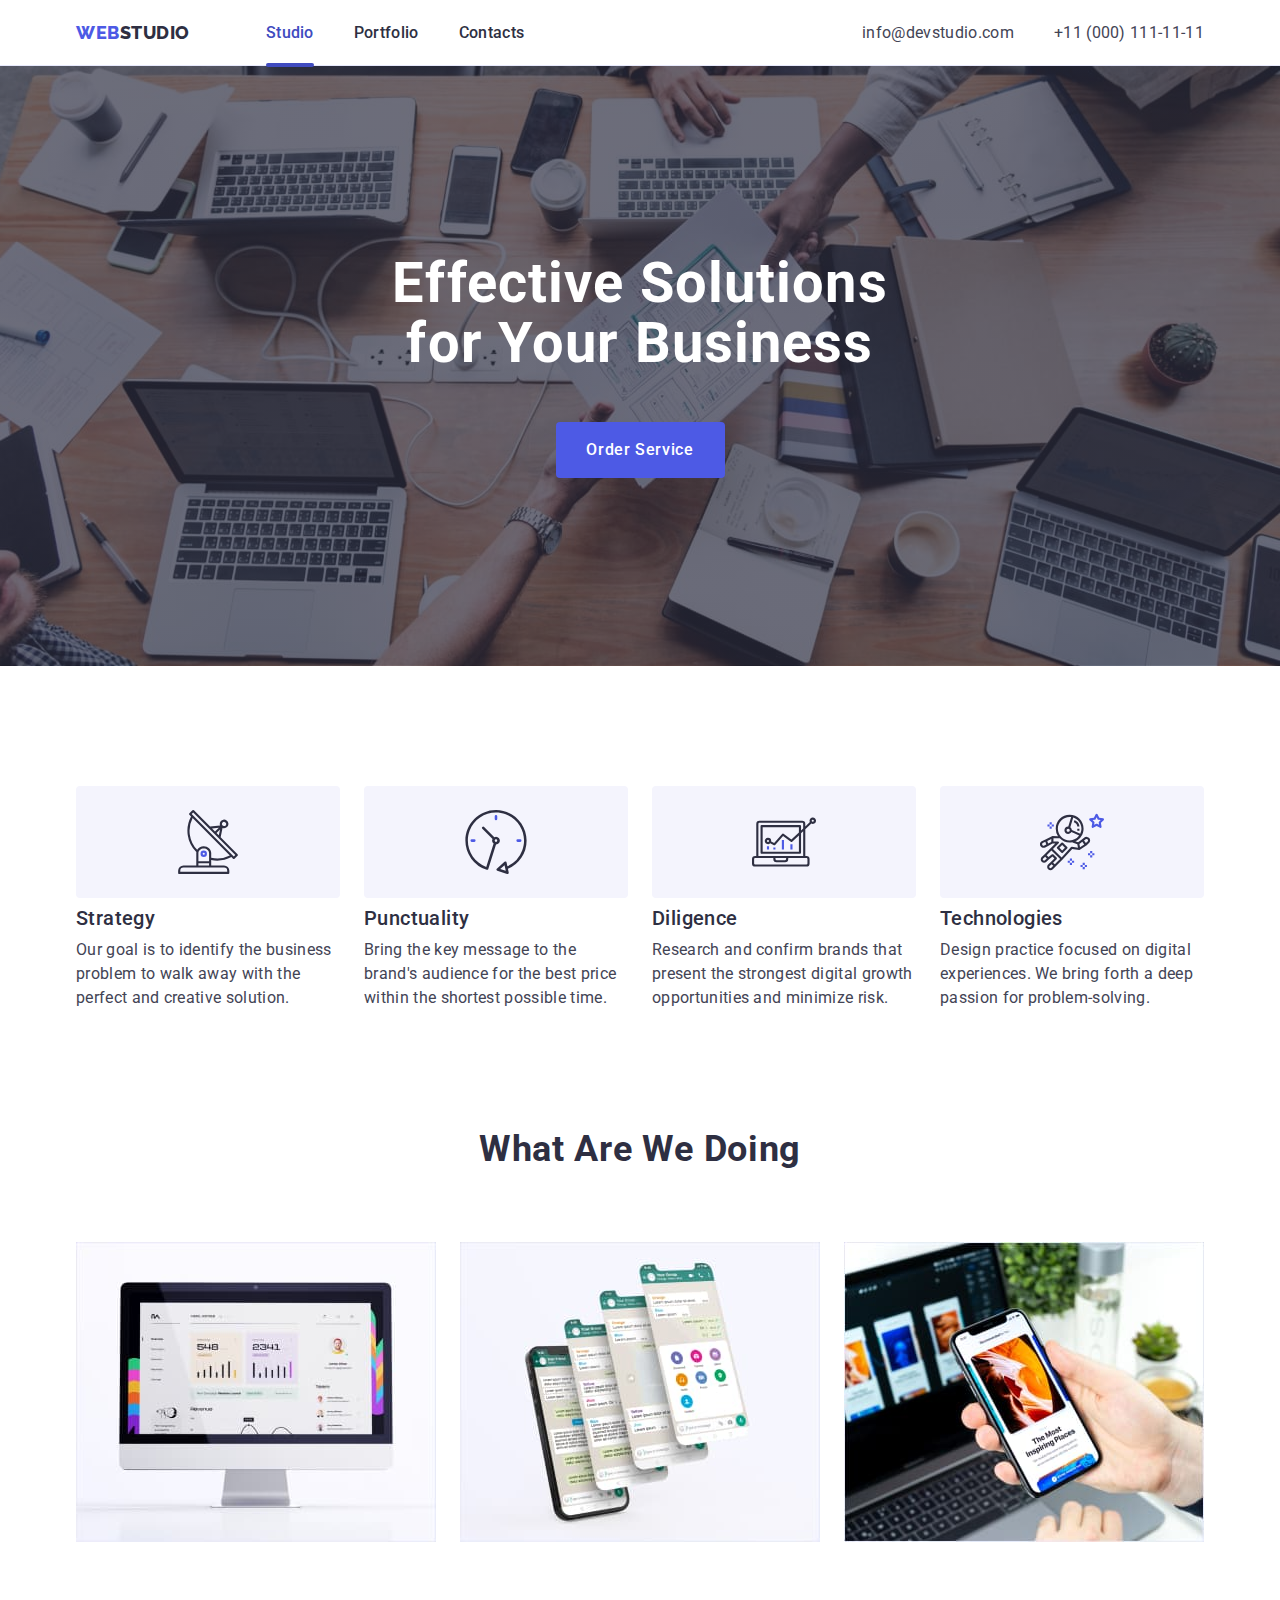
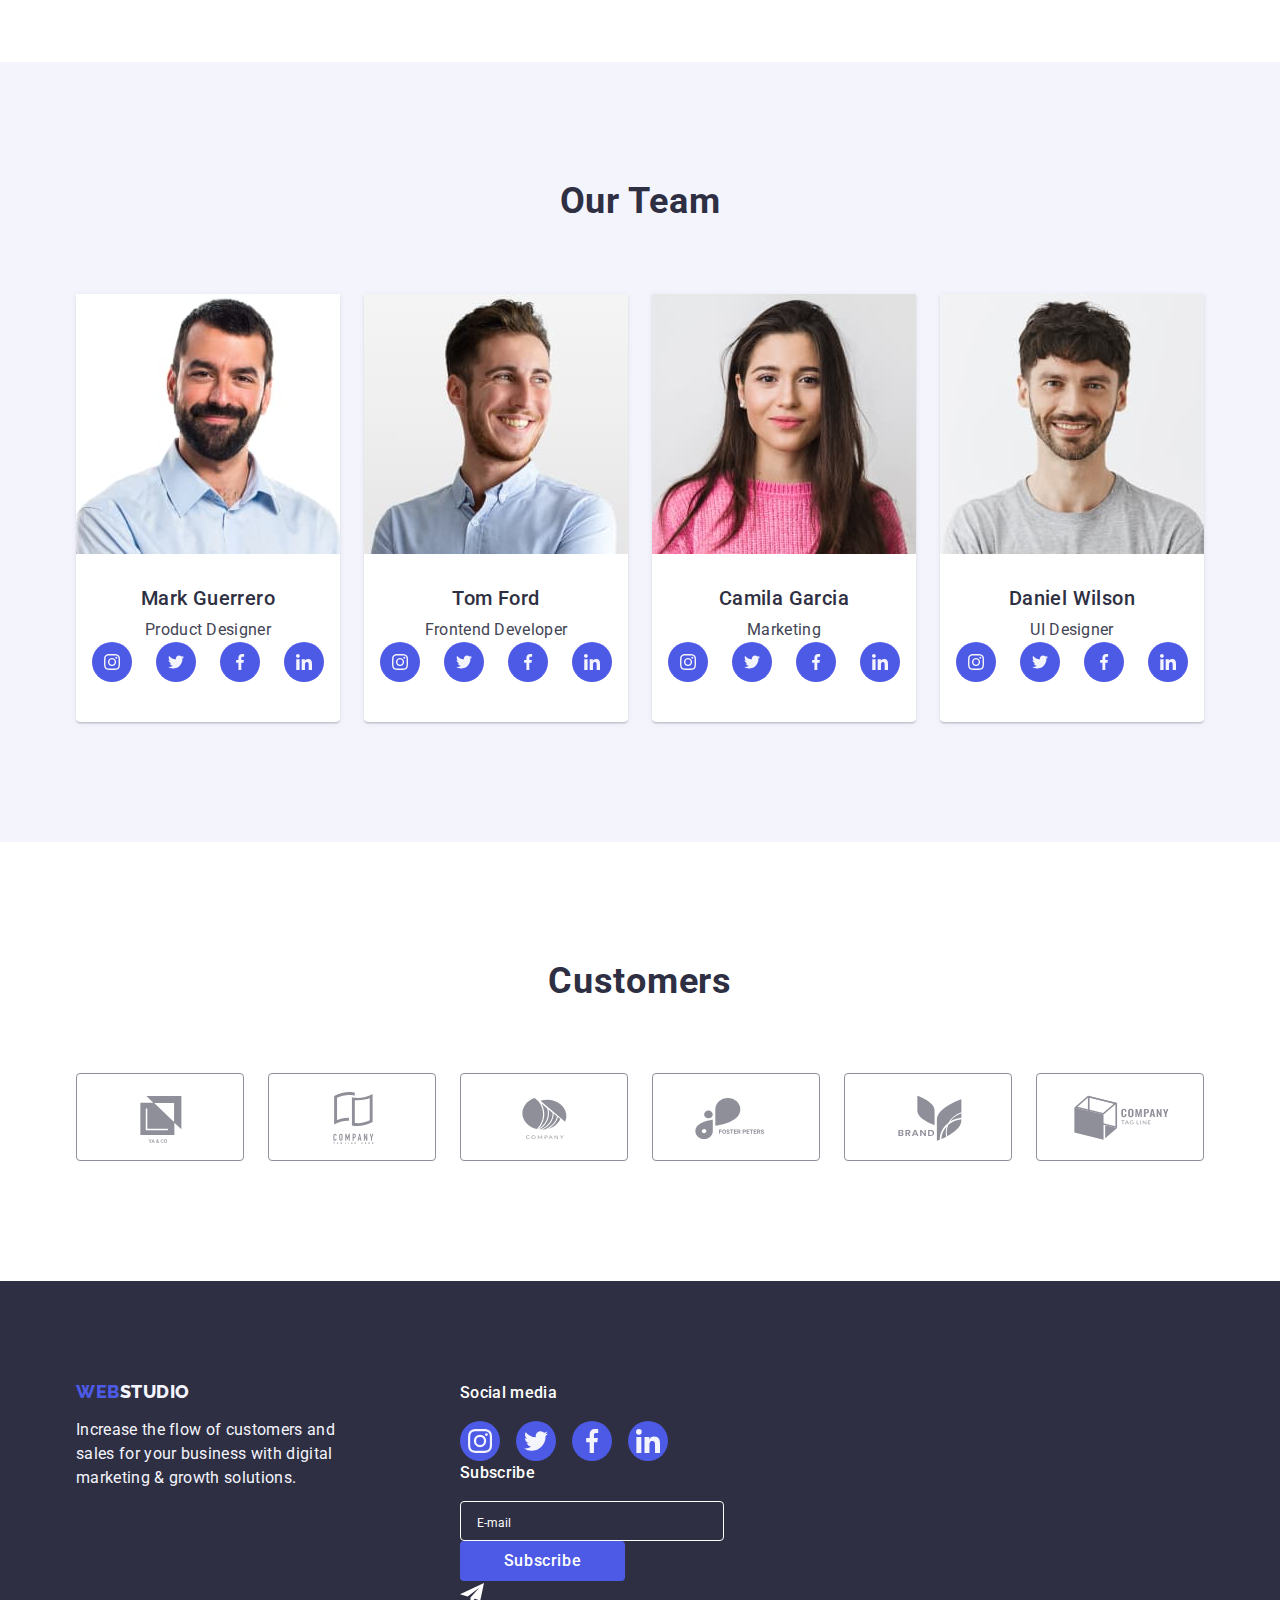
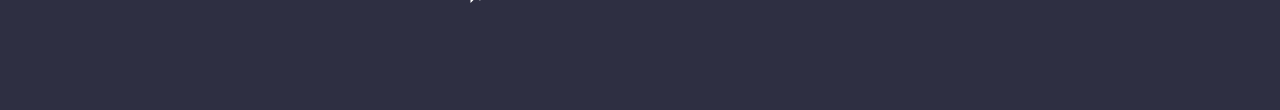
==== commit cfbdcac4: "hw6-1try" ====
--- a/index.html
+++ b/index.html
@@ -425,12 +425,22 @@
               </a>
             </li>
           </ul>
+          <!-- Subscription form -->
+          <form class="subscribe-form" name="subscribe_form" novalidate>
+            <p class="footer-par" >Subscribe</p>
+            <label class="subscribe-form-wrapper">
+              <input class="subscribe-form-input" type="email" name="subscribe_form_input" placeholder="E-mail">
+            <button class="subscribe-btn button" type="submit" >Subscribe</button>
+            <svg class="subscribe-btn-icon" width="24" height="24">
+              <use href="./images/icons.svg#icon-send" ></use>
+            </svg>
+            </label>
+          </form>
         </div>
       </div>
     </footer>
     <!-- Modal window -->
-    <!-- backdrop is hidden-->
-    <div class="backdrop" data-modal>
+    <div class="backdrop is-hidden" data-modal>
       <div class="modal">
         <button class="modal-btn button" type="button" data-modal-close>
           <svg class="modal-icon" width="8" height="8">
@@ -438,45 +448,51 @@
           </svg>
         </button>
         <!-- Modal form -->
-        <form class="contact-form">
-          <p class="modal-title">Leave your contacts and we will call you back</p>
+        <form class="contact-form" novalidate>
+          <p class="modal-title">
+            Leave your contacts and we will call you back
+          </p>
           <label class="contact-form-field-wrapper">
             <span class="contact-form-field-desc">Name</span>
             <span class="contact-form-input-wrapper">
-            <input
-              class="contact-form-input"
-              type="text"
-              name="user_first_name"
-              pattern="[a-zA-Za-яА-ЯіІїЇґҐєЄ']+"
-            />
-            <svg class="contact-form-input-icon" width="18" height="24">
-              <use href="./images/icons.svg#icon-person"></use>
-            </svg>
-          </span>
+              <input
+                class="contact-form-input"
+                type="text"
+                name="user_first_name"
+                pattern="[a-zA-Za-яА-ЯіІїЇґҐєЄ']+"
+              />
+              <svg class="contact-form-input-icon" width="18" height="24">
+                <use href="./images/icons.svg#icon-person"></use>
+              </svg>
+            </span>
           </label>
           <label class="contact-form-field-wrapper">
             <span class="contact-form-field-desc">Phone</span>
             <span class="contact-form-input-wrapper">
-            <input
-              class="contact-form-input"
-              type="tel"
-              name="user_tel"
-              pattern="[0-9]{3}-[0-9]{3}-[0-9]{2}-[0-9]{2}"
-              title="xxx-xxx-xx-xx"
-            />
-            <svg class="contact-form-input-icon" width="18" height="24">
-              <use href="./images/icons.svg#icon-phone"></use>
-            </svg>
-          </span>
+              <input
+                class="contact-form-input"
+                type="tel"
+                name="user_tel"
+                pattern="[0-9]{3}-[0-9]{3}-[0-9]{2}-[0-9]{2}"
+                title="xxx-xxx-xx-xx"
+              />
+              <svg class="contact-form-input-icon" width="18" height="24">
+                <use href="./images/icons.svg#icon-phone"></use>
+              </svg>
+            </span>
           </label>
           <label class="contact-form-field-wrapper">
             <span class="contact-form-field-desc">Email</span>
             <span class="contact-form-input-wrapper">
-            <input class="contact-form-input" type="email" name="user_email" />
-            <svg class="contact-form-input-icon" width="18" height="24">
-              <use href="./images/icons.svg#icon-email"></use>
-            </svg>
-          </span>
+              <input
+                class="contact-form-input"
+                type="email"
+                name="user_email"
+              />
+              <svg class="contact-form-input-icon" width="18" height="24">
+                <use href="./images/icons.svg#icon-email"></use>
+              </svg>
+            </span>
           </label>
           <label class="contact-form-field-wrapper">
             <span class="contact-form-field-desc">Comment</span>
@@ -493,12 +509,24 @@
               name="user_policy"
             />
             <svg class="contact-form-own-checkbox" width="16" height="16">
-              <use class="contact-form-checkmark-icon" href="./images/icons.svg#icon-checkmark"></use>
+              <use
+                class="contact-form-checkmark-icon"
+                href="./images/icons.svg#icon-checkmark"
+              ></use>
             </svg>
-            <span class="contact-form-field-desc-privacy contact-form-field-desc">I accept the terms and conditions of the
-            <a class="link-privacy-policy" href="">Privacy Policy</a></span>
+            <span
+              class="contact-form-field-desc-privacy contact-form-field-desc"
+              >I accept the terms and conditions of the
+              <a class="link-privacy-policy" href="">Privacy Policy</a></span
+            >
           </label>
-          <button class="send-button order-service button" type="submit" class="contact-form-submit">Send</button>
+          <button
+            class="send-button order-service button"
+            type="submit"
+            class="contact-form-submit"
+          >
+            Send
+          </button>
         </form>
       </div>
     </div>
--- a/css/styles.css
+++ b/css/styles.css
@@ -916,6 +916,10 @@
   transition: transform 250ms cubic-bezier(0.4, 0, 0.2, 1);
 }
 
+input {
+  display: block;
+}
+
 .contact-form-field-wrapper,
 .contact-form-checkbox-wrapper {
   display: block;
@@ -949,6 +953,26 @@
   transition: border-color 250ms cubic-bezier(0.4, 0, 0.2, 1);
 }
 
+.subscribe-form-input {
+  width: 264px;
+  height: 40px;
+  border: 1px solid var(--modal-background);
+  border-radius: 4px;
+  background-color: var(--modal-overlay);
+  padding-left: 16px;
+  padding-top: 8px;
+  padding-bottom: 8px;
+}
+
+.subscribe-btn {
+  display: block;
+  font-weight: 500;
+  line-height: 1.5;
+  letter-spacing: 0.04em;
+  min-width: 165px;
+  height: 40px;
+}
+
 .contact-form-input:hover,
 .contact-form-input:focus {
   outline: none;
@@ -1033,11 +1057,18 @@
   display: block;
 }
 
-::placeholder {
+textarea::placeholder {
   font-size: 12px;
-  line-height: 14px;
   letter-spacing: 4%;
-  color: rgba(46, 47, 66, 40%);
+  color: var(--modal-overlay);
+  opacity: 40%;
+}
+
+input::placeholder {
+  font-size: 12px;
+  letter-spacing: 4%;
+  color: var(--modal-background);
+  opacity: 1;
 }
 
 .send-button {
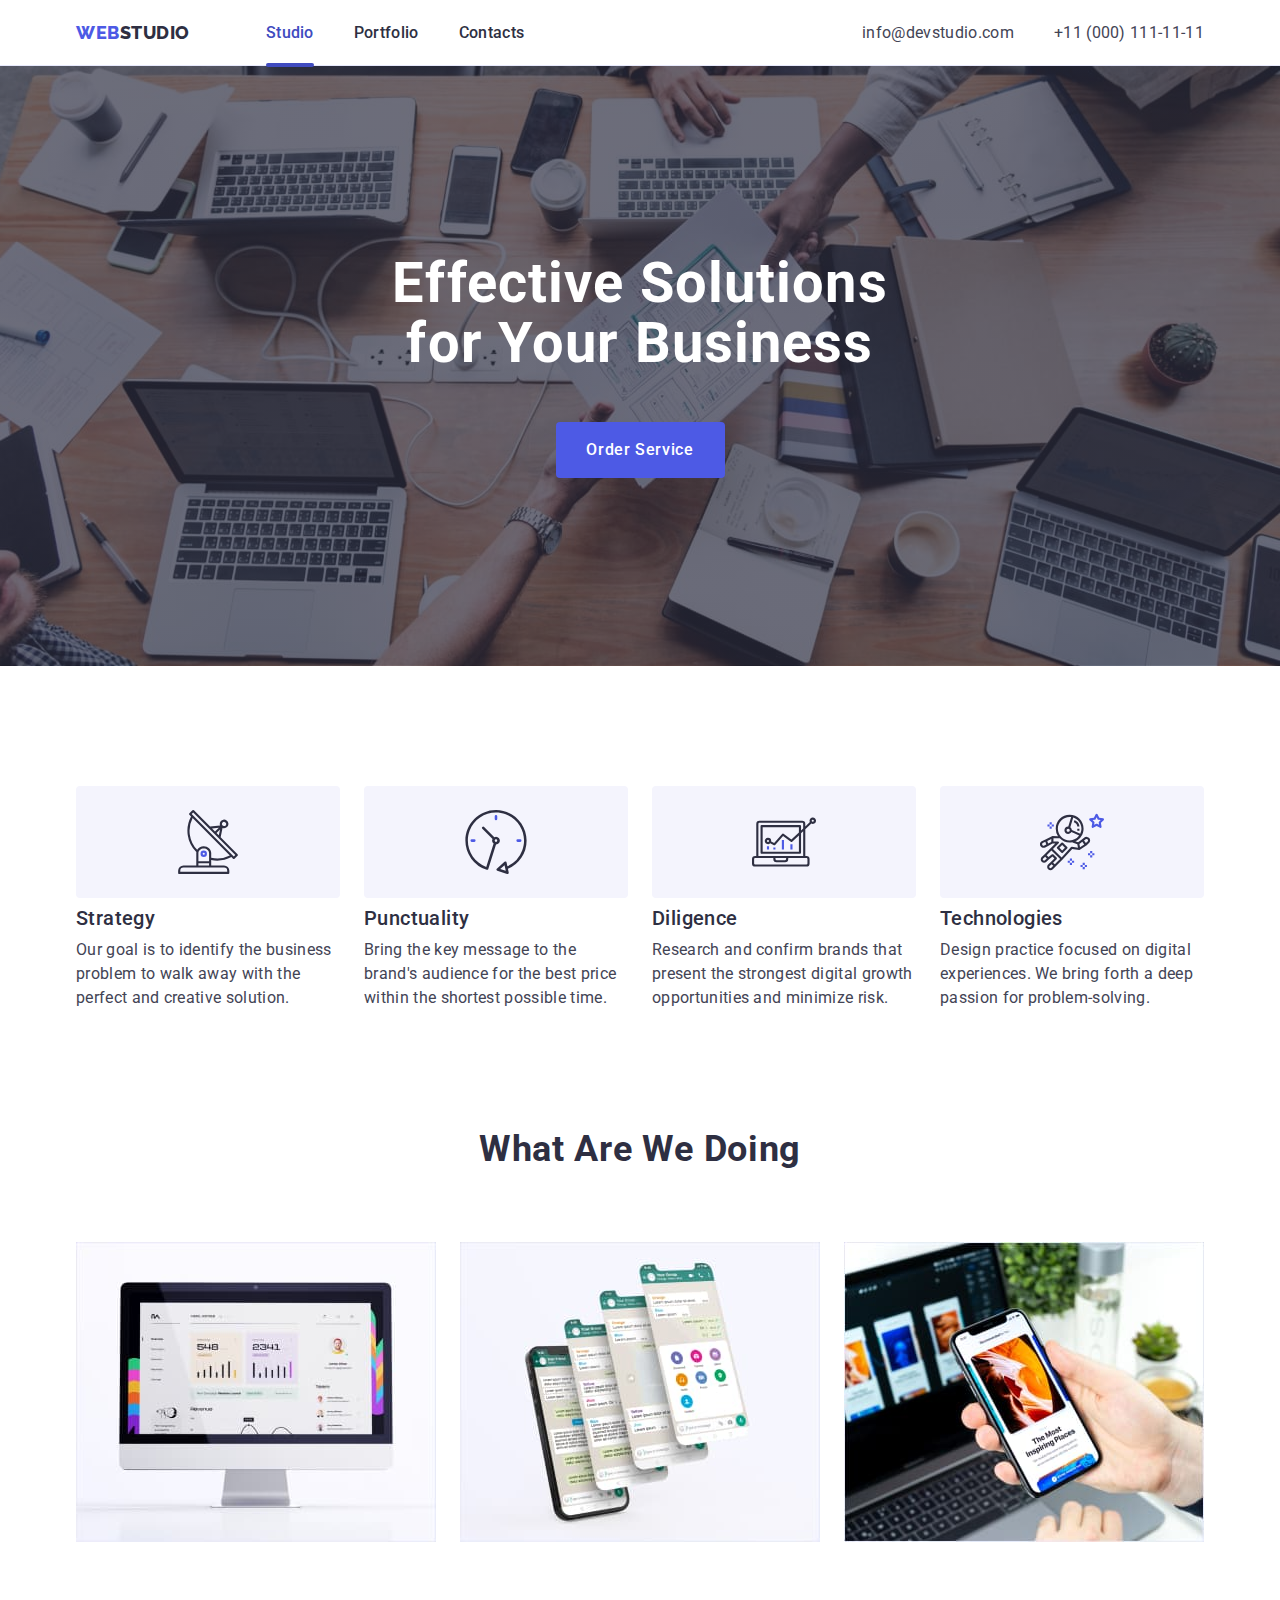
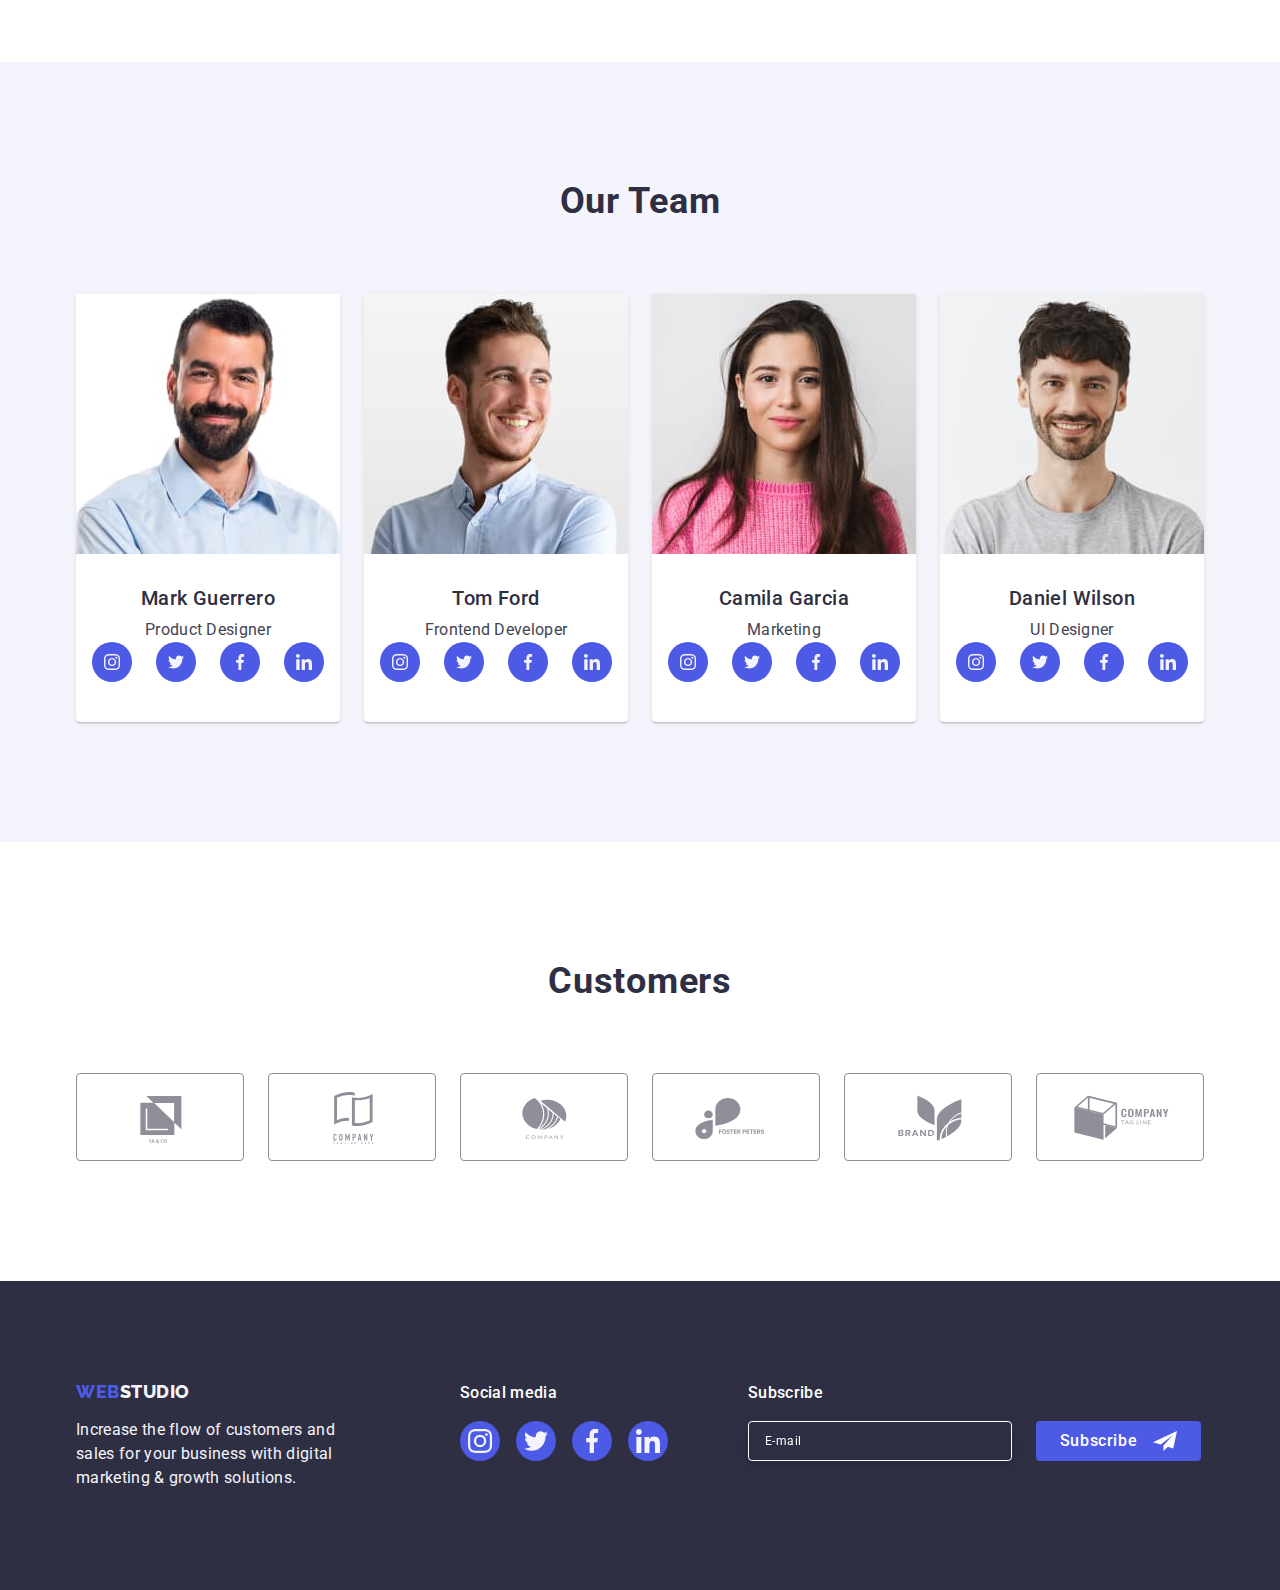
==== commit dcf085d9: "hw6-2try" ====
--- a/index.html
+++ b/index.html
@@ -425,16 +425,19 @@
               </a>
             </li>
           </ul>
-          <!-- Subscription form -->
-          <form class="subscribe-form" name="subscribe_form" novalidate>
-            <p class="footer-par" >Subscribe</p>
+        </div>
+        <!-- Subscription form -->
+        <div class="subscribe-form">
+          <p class="footer-par" >Subscribe</p>
+          <form class="subscribe-form-wrapper" name="subscribe_form" novalidate>
             <label class="subscribe-form-wrapper">
               <input class="subscribe-form-input" type="email" name="subscribe_form_input" placeholder="E-mail">
-            <button class="subscribe-btn button" type="submit" >Subscribe</button>
-            <svg class="subscribe-btn-icon" width="24" height="24">
-              <use href="./images/icons.svg#icon-send" ></use>
-            </svg>
             </label>
+            <button class="subscribe-btn button" type="submit" >
+              Subscribe
+              <svg class="subscribe-btn-icon" width="24" height="24">
+                <use href="./images/icons.svg#icon-send" ></use>
+              </svg></button>
           </form>
         </div>
       </div>
@@ -448,10 +451,12 @@
           </svg>
         </button>
         <!-- Modal form -->
-        <form class="contact-form" novalidate>
+        <div class="modal-form-container">
           <p class="modal-title">
             Leave your contacts and we will call you back
           </p>
+        <form class="contact-form" novalidate>
+          <div class="contact-form-div">
           <label class="contact-form-field-wrapper">
             <span class="contact-form-field-desc">Name</span>
             <span class="contact-form-input-wrapper">
@@ -523,11 +528,12 @@
           <button
             class="send-button order-service button"
             type="submit"
-            class="contact-form-submit"
           >
             Send
           </button>
+          </div>
         </form>
+        </div>
       </div>
     </div>
     <!-- JS connection-->
--- a/css/styles.css
+++ b/css/styles.css
@@ -916,6 +916,14 @@
   transition: transform 250ms cubic-bezier(0.4, 0, 0.2, 1);
 }
 
+.modal-form-container {
+  padding: 72px 24px 24px 24px;
+}
+
+.contact-form-div {
+  margin-bottom: 8px;
+}
+
 input {
   display: block;
 }
@@ -923,7 +931,6 @@
 .contact-form-field-wrapper,
 .contact-form-checkbox-wrapper {
   display: block;
-  margin-bottom: 8px;
 }
 
 .contact-form-message {
@@ -953,7 +960,19 @@
   transition: border-color 250ms cubic-bezier(0.4, 0, 0.2, 1);
 }
 
+.subscribe-form {
+  margin-left: 80px;
+}
+
+.subscribe-form-wrapper {
+  display: flex;
+  gap: 24px;
+}
+
 .subscribe-form-input {
+  font-size: 12px;
+  line-height: 1.5;
+  letter-spacing: 0.04em;
   width: 264px;
   height: 40px;
   border: 1px solid var(--modal-background);
@@ -962,15 +981,24 @@
   padding-left: 16px;
   padding-top: 8px;
   padding-bottom: 8px;
+  filter: drop-shadow(0px 4px 4px rgba(0, 0, 0, 0.15));
 }
 
 .subscribe-btn {
-  display: block;
+  display: flex;
+  justify-content: center;
+  align-items: center;
+  font-family: "Roboto", sans-serif;
   font-weight: 500;
+  font-size: 16px;
   line-height: 1.5;
   letter-spacing: 0.04em;
   min-width: 165px;
   height: 40px;
+}
+
+.subscribe-btn-icon {
+  margin-left: 16px;
 }
 
 .contact-form-input:hover,
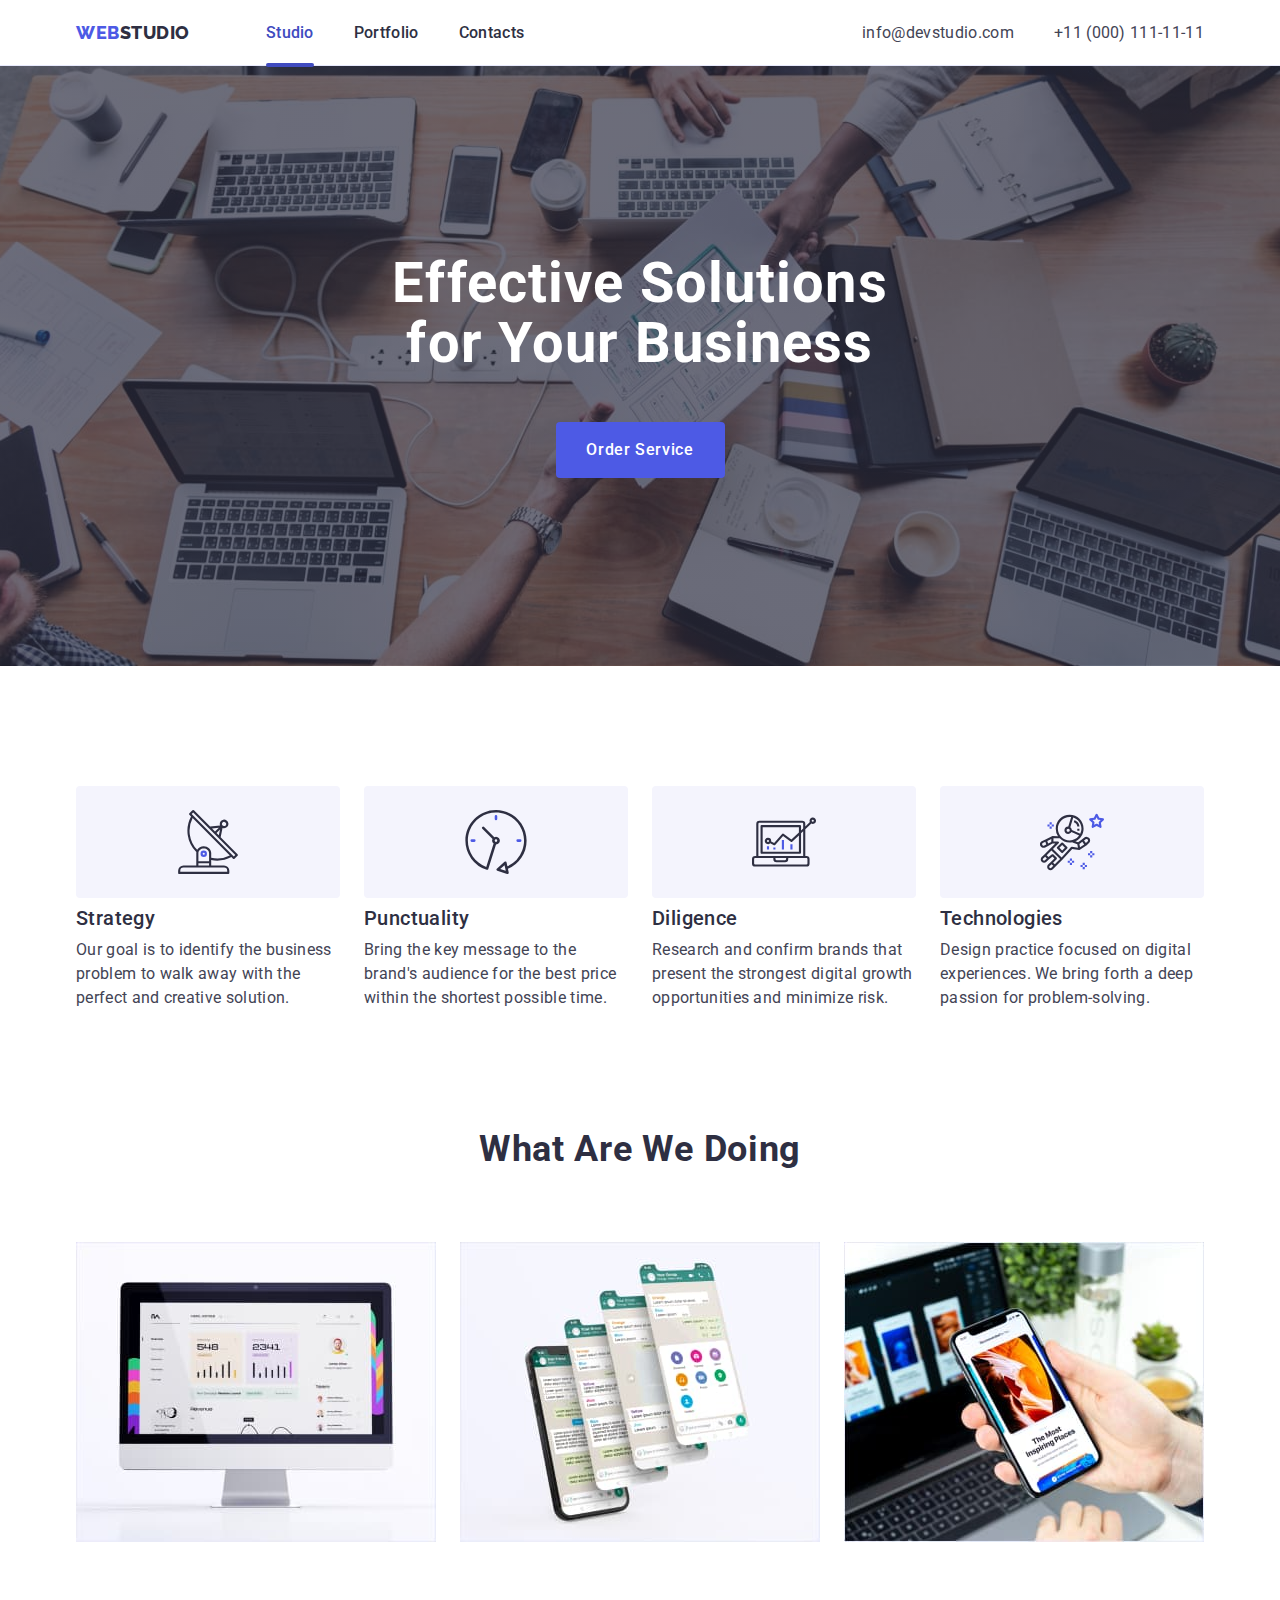
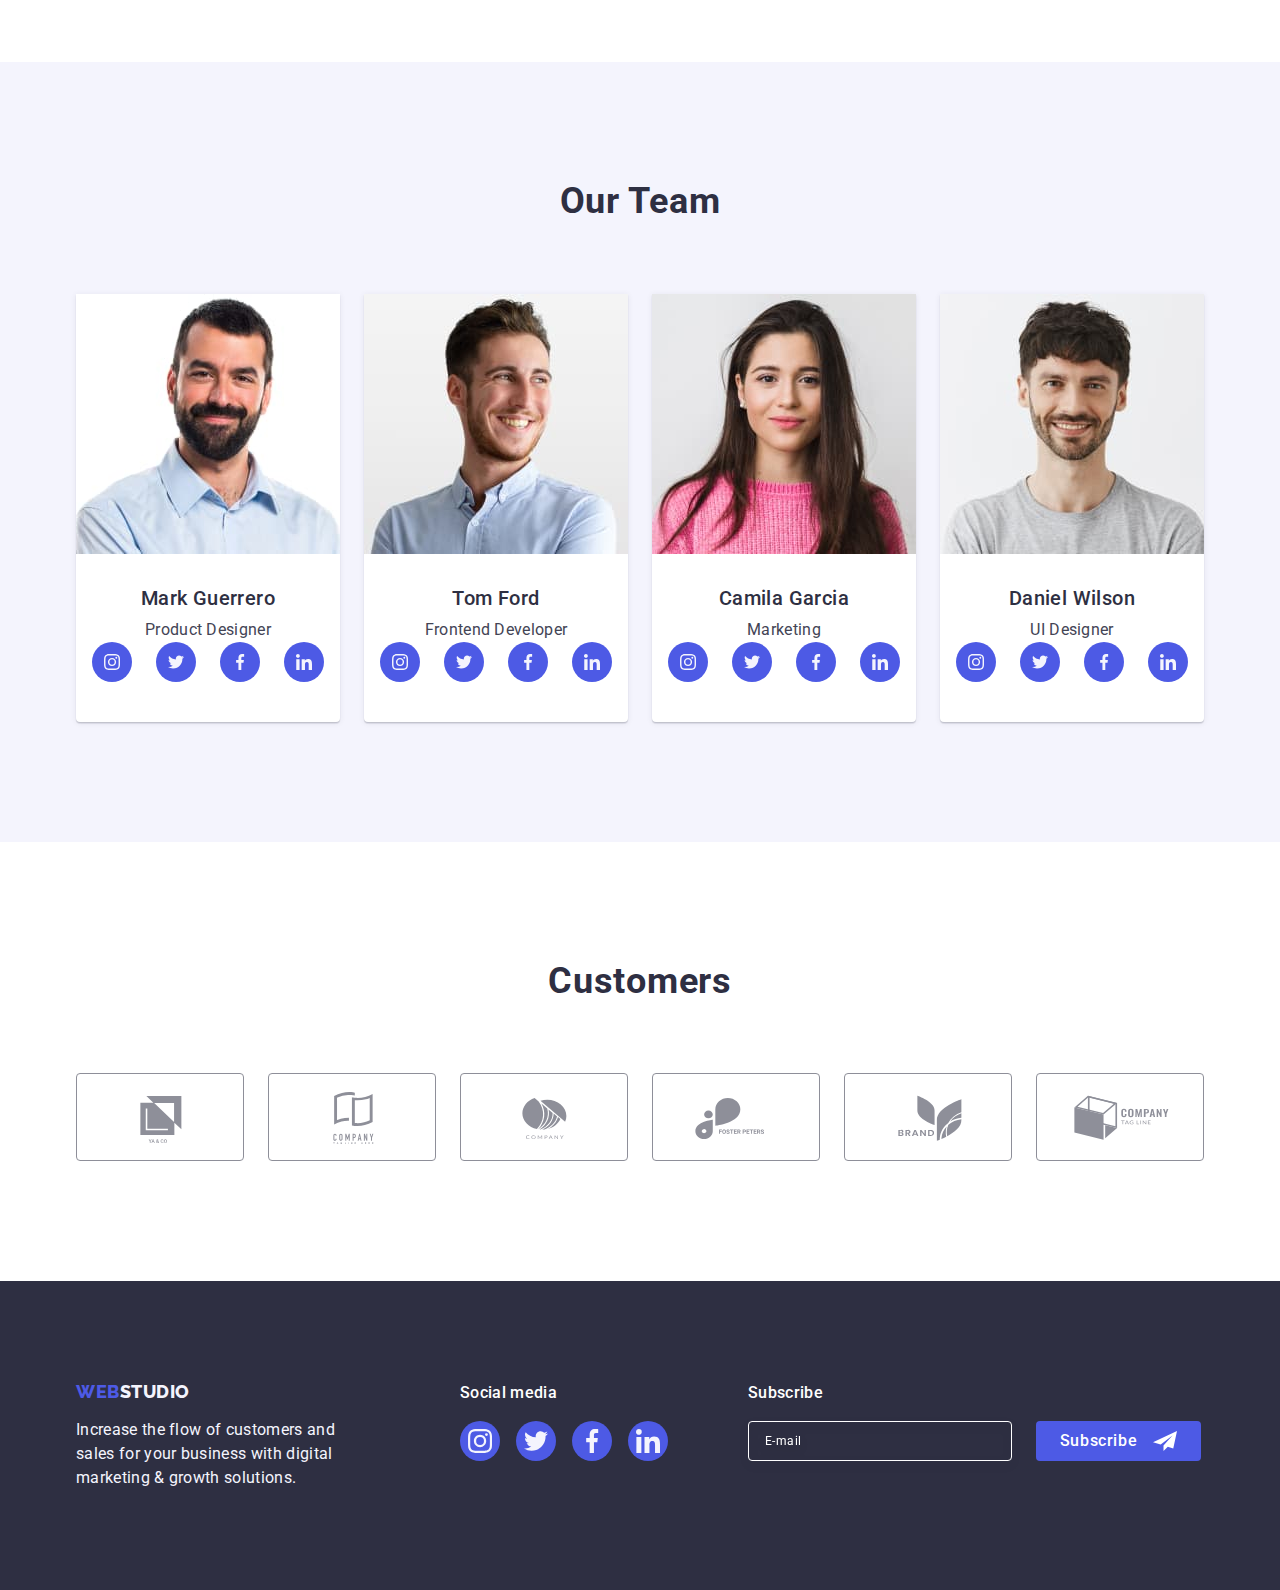
==== commit fc868061: "hw6-3try" ====
--- a/index.html
+++ b/index.html
@@ -431,7 +431,7 @@
           <p class="footer-par" >Subscribe</p>
           <form class="subscribe-form-wrapper" name="subscribe_form" novalidate>
             <label class="subscribe-form-wrapper">
-              <input class="subscribe-form-input" type="email" name="subscribe_form_input" placeholder="E-mail">
+              <input name="subscribe_form_input" class="subscribe-form-input" type="email" placeholder="E-mail">
             </label>
             <button class="subscribe-btn button" type="submit" >
               Subscribe
@@ -451,30 +451,32 @@
           </svg>
         </button>
         <!-- Modal form -->
-        <div class="modal-form-container">
-          <p class="modal-title">
-            Leave your contacts and we will call you back
-          </p>
+        <p class="modal-title">
+          Leave your contacts and we will call you back
+        </p>
         <form class="contact-form" novalidate>
           <div class="contact-form-div">
-          <label class="contact-form-field-wrapper">
-            <span class="contact-form-field-desc">Name</span>
-            <span class="contact-form-input-wrapper">
+          <label for="user-name" name="contact_form_wrapper" class="contact-form-field-wrapper">
+            Name</label>
+            <div class="contact-form-input-wrapper">
               <input
+                id="user-name"
                 class="contact-form-input"
                 type="text"
-                name="user_first_name"
+                name="user-name"
                 pattern="[a-zA-Za-яА-ЯіІїЇґҐєЄ']+"
               />
               <svg class="contact-form-input-icon" width="18" height="24">
                 <use href="./images/icons.svg#icon-person"></use>
               </svg>
-            </span>
-          </label>
-          <label class="contact-form-field-wrapper">
-            <span class="contact-form-field-desc">Phone</span>
-            <span class="contact-form-input-wrapper">
+            </div>
+          </div>
+          <div class="contact-form-div">
+          <label for="phone" class="contact-form-field-wrapper">
+            Phone</label>
+            <div class="contact-form-input-wrapper">
               <input
+                id="phone"
                 class="contact-form-input"
                 type="tel"
                 name="user_tel"
@@ -484,12 +486,14 @@
               <svg class="contact-form-input-icon" width="18" height="24">
                 <use href="./images/icons.svg#icon-phone"></use>
               </svg>
-            </span>
-          </label>
-          <label class="contact-form-field-wrapper">
-            <span class="contact-form-field-desc">Email</span>
-            <span class="contact-form-input-wrapper">
+            </div>
+          </div>
+          <div class="contact-form-div">
+          <label for="e-mail" class="contact-form-field-wrapper">
+          Email</label>
+            <div class="contact-form-input-wrapper">
               <input
+                id="e-mail"
                 class="contact-form-input"
                 type="email"
                 name="user_email"
@@ -497,43 +501,48 @@
               <svg class="contact-form-input-icon" width="18" height="24">
                 <use href="./images/icons.svg#icon-email"></use>
               </svg>
-            </span>
-          </label>
-          <label class="contact-form-field-wrapper">
-            <span class="contact-form-field-desc">Comment</span>
+            </div>
+          </div>
+          <div class="user-message-div">
+          <label for="user-comment" class="contact-form-field-wrapper">
+            Comment</label>
             <textarea
-              name="user_message"
+            id="user-comment"
+              name="user-comment"
               class="contact-form-message"
               placeholder="Text input"
             ></textarea>
-          </label>
-          <label class="contact-form-checkbox-wrapper">
+          </div>
+          <div class="user-checkbox-div">
             <input
+              id="user-privacy"
               type="checkbox"
               class="contact-form-checkbox"
-              name="user_policy"
+              name="user-privacy"
+              value="true"
             />
-            <svg class="contact-form-own-checkbox" width="16" height="16">
+            <label
+            for="user-privacy"
+            class="contact-form-field-desc-privacy"
+            > 
+            I accept the terms and conditions of the
+            <span class="privacy-text">
+              <svg class="contact-form-own-checkbox" width="10" height="8">
               <use
                 class="contact-form-checkmark-icon"
                 href="./images/icons.svg#icon-checkmark"
               ></use>
-            </svg>
-            <span
-              class="contact-form-field-desc-privacy contact-form-field-desc"
-              >I accept the terms and conditions of the
-              <a class="link-privacy-policy" href="">Privacy Policy</a></span
-            >
-          </label>
+            </svg></span>
+            <a href="" class="link-privacy-policy">Privacy Policy</a>
+            </label>
+          </div>
           <button
             class="send-button order-service button"
             type="submit"
           >
             Send
           </button>
-          </div>
         </form>
-        </div>
       </div>
     </div>
     <!-- JS connection-->
--- a/css/styles.css
+++ b/css/styles.css
@@ -909,21 +909,13 @@
   transform: translate(-50%, -50%);
   width: 408px;
   min-height: 576px;
-  padding: 0 24px;
+  padding: 72px 24px 24px 24px; 
   background-color: var(--modal-background);
   border-radius: 4px;
   box-shadow: 0px 1px 1px rgba(0, 0, 0, 0.14), 0px 1px 3px rgba(0, 0, 0, 0.12), 0px 2px 1px rgba(0, 0, 0, 0.2);
   transition: transform 250ms cubic-bezier(0.4, 0, 0.2, 1);
 }
 
-.modal-form-container {
-  padding: 72px 24px 24px 24px;
-}
-
-.contact-form-div {
-  margin-bottom: 8px;
-}
-
 input {
   display: block;
 }
@@ -933,29 +925,47 @@
   display: block;
 }
 
+.user-message-div {
+  margin-bottom: 16px;
+}
+
+.contact-form-field-wrapper {
+  display: block;
+  font-size: 12px;
+  line-height: 12px;
+  letter-spacing: 0.04em;
+  color: var(--subtle-text);
+  margin-bottom: 4px;
+}
+
 .contact-form-message {
   width: 100%;
   height: 120px;
+  font-size: 12px;
+  line-height: 1.17;
+  letter-spacing: 0.04em;
+  color: rgba(46, 47, 66, 0.4);
   border: 1px solid rgba(46, 47, 66, 40%);
   border-radius: 4px;
-  background-color: var(--modal-background);
+  background-color: transparent;
   padding: 8px 16px;
+  outline: transparent;
   resize: none;
   transition: border-color 250ms cubic-bezier(0.4, 0, 0.2, 1);
 }
 
 .contact-form-message:focus,
 .contact-form-message:hover {
-  outline: none;
   border-color: var(--primary-brand);
 }
 
 .contact-form-input {
   width: 100%;
   height: 40px;
-  border: 1px solid rgba(46, 47, 66, 40%);
+  border: 1px solid rgba(46, 47, 66, 0.4);
   border-radius: 4px;
-  background-color: var(--modal-background);
+  background-color: transparent;
+  outline: transparent;
   padding-left: 38px;
   transition: border-color 250ms cubic-bezier(0.4, 0, 0.2, 1);
 }
@@ -975,9 +985,10 @@
   letter-spacing: 0.04em;
   width: 264px;
   height: 40px;
-  border: 1px solid var(--modal-background);
+  border: 1px solid #ffffff;
   border-radius: 4px;
-  background-color: var(--modal-overlay);
+  background-color: transparent; 
+  color: #ffffff;
   padding-left: 16px;
   padding-top: 8px;
   padding-bottom: 8px;
@@ -1003,8 +1014,11 @@
 
 .contact-form-input:hover,
 .contact-form-input:focus {
-  outline: none;
   border-color: var(--primary-brand);
+}
+
+.user-checkbox-div {
+  margin-bottom: 24px;
 }
 
 .contact-form-own-checkbox {
@@ -1026,7 +1040,7 @@
 
 .contact-form-checkbox:checked + .contact-form-own-checkbox > .contact-form-checkmark-icon {
   opacity: 1;
-  fill: var(--light);
+  fill: var(--modal-background);
 }
 
 .contact-form-checkbox {
@@ -1040,32 +1054,31 @@
   margin-top: 16px;
 }
 
-.contact-form-field-desc {
-  display: block;
+.contact-form-field-desc-privacy {
   font-size: 12px;
+  line-height: 1.17;
+  letter-spacing: 0.04em;
   color: var(--subtle-text);
-  line-height: 14px;
-  letter-spacing: 4%;
-  margin-bottom: 4px;
-}
-
-.contact-form-field-desc-privacy {
   margin-bottom: 0;
+}
+
+.privacy-text {
+  display: inline-flex;
+  align-items: center;
+  justify-content: center;
+  fill: transparent;
+  width: 16px;
+  height: 16px;
+  border: 1px solid rgba(46, 47, 66, 0.4); 
+  border-radius: 2px;
+  transition: background-color 250ms cubic-bezier(0.4, 0, 0.2, 1), border 250ms cubic-bezier(0.4, 0, 0.2, 1), fill 250ms cubic-bezier(0.4, 0, 0.2, 1);
 }
 
 .link-privacy-policy {
   text-decoration: none;
-  color: var(--dark);
-  text-decoration: none;
-  transition: color 250ms cubic-bezier(0.4, 0, 0.2, 1);
-  
-}
-
-.link-privacy-policy:focus,
-.link-privacy-policy:hover {
   color: var(--primary-brand);
-  text-decoration: underline;
-}
+}
+
 .contact-form-input-icon {
   position: absolute;
   top: 50%;
@@ -1095,21 +1108,36 @@
 input::placeholder {
   font-size: 12px;
   letter-spacing: 4%;
-  color: var(--modal-background);
+  color: #ffffff; 
   opacity: 1;
 }
 
 .send-button {
+  display: block;
+  min-width: 169px;
+  height: 56px;
+  font-family: "Roboto", sans-serif;
+  font-size: 16px;
+  font-weight: 500;
+  line-height: 1.5;
+  letter-spacing: 0.04em;
+  color: #ffffff;
   margin-top: 24px;
   box-shadow: 0px 1px 6px rgba(46, 47, 66, 0.08), 0px 1px 1px rgba(46, 47, 66, 0.16), 0px 2px 1px rgba(46, 47, 66, 0.08);
 }
 
 .modal-title {
-  display: block;
+  font-weight: 500;
   font-size: 16px;
+  line-height: 1.5;
+  letter-spacing: 0.02em;
   margin-bottom: 16px;
-  margin-top: 72px;
   text-align: center;
+  color: var(--modal-overlay);
+}
+
+.contact-form-div {
+  margin-bottom: 8px;
 }
 
 .modal-btn {
